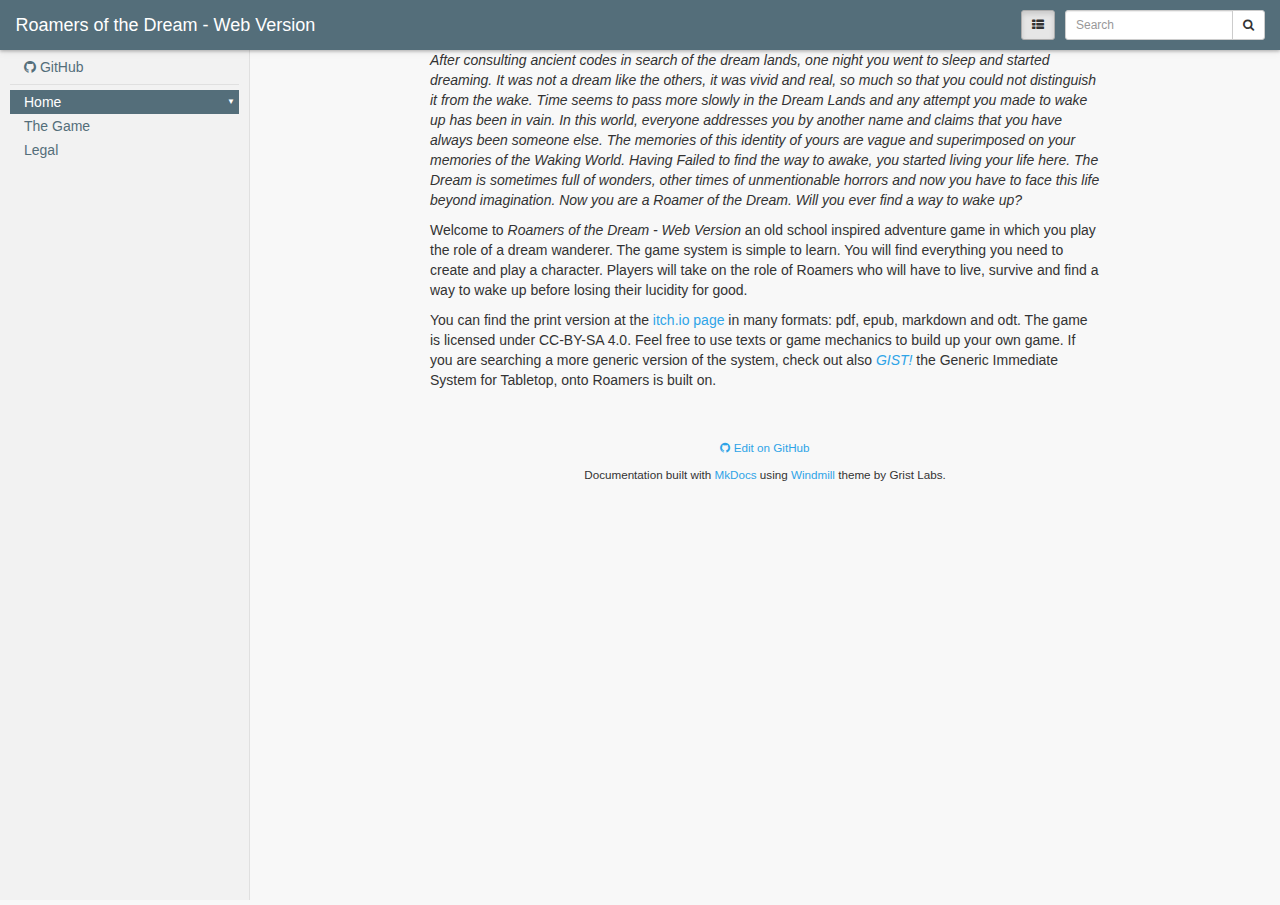
==== index.html @ eacb6fee "Deployed cc13227 with MkDocs version: 1.1.2" ====
<!DOCTYPE html>
<html lang="en">
<head>
  
  
    <meta charset="utf-8">
    <meta http-equiv="X-UA-Compatible" content="IE=edge">
    <meta name="viewport" content="width=device-width, initial-scale=1.0">
    <meta name="description" content="An old school adventure game set in the Dreamlands">
    <meta name="author" content="Zeruhur">
    
    <link rel="shortcut icon" href="./img/favicon.ico">
    <meta name="viewport" content="width=device-width, initial-scale=1.0, maximum-scale=1.0, user-scalable=0" />
    <title>Roamers of the Dream - Web Version</title>
    <link href="./css/bootstrap-3.3.7.min.css" rel="stylesheet">
    <link href="./css/font-awesome-4.7.0.css" rel="stylesheet">
    <link href="./css/base.css" rel="stylesheet">
    <link rel="stylesheet" href="./css/highlight.css">
    <!-- HTML5 shim and Respond.js IE8 support of HTML5 elements and media queries -->
    <!--[if lt IE 9]>
        <script src="https://oss.maxcdn.com/libs/html5shiv/3.7.0/html5shiv.js"></script>
        <script src="https://oss.maxcdn.com/libs/respond.js/1.3.0/respond.min.js"></script>
    <![endif]-->

    <script src="./js/jquery-3.2.1.min.js"></script>
    <script src="./js/bootstrap-3.3.7.min.js"></script>
    <script src="./js/highlight.pack.js"></script>
    
      <script src="./js/elasticlunr.min.js"></script>
    
    <base target="_top">
    <script>
      var base_url = '.';
      var is_top_frame = (window === window.parent);
        
        var pageToc = [
        ];

    </script>
    <script src="./js/base.js"></script> 
</head>

<body>
<script>
if (is_top_frame) { $('body').addClass('wm-top-page'); }
</script>

<nav class="navbar wm-page-top-frame">
  <div class="container-fluid wm-top-container">
    
    <div class="wm-top-tool pull-right wm-vcenter">
      <form class="dropdown wm-vcentered" id="wm-search-form" action="./search.html">
        
        <button id="wm-search-show" class="btn btn-sm btn-default" type="submit"
          ><i class="fa fa-search" aria-hidden="true"></i></button>

        <div class="input-group input-group-sm wm-top-search">
          <input type="text" name="q" class="form-control" id="mkdocs-search-query" placeholder="Search" autocomplete="off">
          <span class="input-group-btn" role="search">
            
            <button class="btn btn-default dropdown-toggle collapse" data-toggle="dropdown" type="button"><span class="caret"></span></button>
            <ul id="mkdocs-search-results" class="dropdown-menu dropdown-menu-right"></ul>
            <button id="wm-search-go" class="btn btn-default" type="submit"><i class="fa fa-search" aria-hidden="true"></i></button>
          </span>
        </div>
      </form>
    </div>

    
    <div class="wm-top-tool wm-vcenter pull-right wm-small-left">
      <button id="wm-toc-button" type="button" class="btn btn-sm btn-default wm-vcentered"><i class="fa fa-th-list" aria-hidden="true"></i></button>
    </div>

    
    

    
    <a href="" class="wm-top-brand wm-top-link wm-vcenter">
      
      <div class="wm-top-title">
        Roamers of the Dream - Web Version<br>
        
      </div>
    </a>
  </div>
</nav>

  <div id="main-content" class="wm-page-top-frame">
    
<nav class="wm-toc-pane">
  
    <ul class="wm-toctree wm-toc-repo">
      <li class="wm-toc-li wm-toc-lev1">
      <a class="wm-article-link wm-toc-text" href="https://github.com/zeruhur/roamers-of-the-dream/">
        <i class="fa fa-github"></i>

        GitHub
      </a>
      </li>
    </ul>
  <ul class="wm-toctree">
        <li class="wm-toc-li wm-toc-lev1 "><a href="../" class="wm-article-link wm-toc-text">Home</a>
</li>
        <li class="wm-toc-li wm-toc-lev1 "><a href="text/" class="wm-article-link wm-toc-text">The Game</a>
</li>
        <li class="wm-toc-li wm-toc-lev1 "><a href="legal/" class="wm-article-link wm-toc-text">Legal</a>
</li>
  </ul>
</nav>

    <div class="wm-content-pane">
      <iframe class="wm-article" name="article"></iframe>
    </div>
  </div>

<div class="container-fluid wm-page-content">
  <a name="_top"></a>
    

    

    <p><em>After consulting ancient codes in search of the dream lands, one night you went to sleep and started dreaming. It was not a dream like the others, it was vivid and real, so much so that you could not distinguish it from the wake. Time seems to pass more slowly in the Dream Lands and any attempt you made to wake up has been in vain.</em>
<em>In this world, everyone addresses you by another name and claims that you have always been someone else. The memories of this identity of yours are vague and superimposed on your memories of the Waking World. Having Failed to find the way to awake, you started living your life here.</em>
<em>The Dream is sometimes full of wonders, other times of unmentionable horrors and now you have to face this life beyond imagination. Now you are a </em><em>Roamer of the Dream</em><em>. Will you ever find a way to wake up?</em></p>
<p>Welcome to <em>Roamers of the Dream - Web Version</em> an old school inspired adventure game in which you play the role of a dream wanderer.
The game system is simple to learn.  You will find everything you need to create and play a character.
Players will take on the role of Roamers who will have to live, survive and find a way to wake up before losing their lucidity for good.</p>
<p>You can find the print version at the <a href="https://zeruhur.itch.io/roamers-of-the-dream">itch.io page</a> in many formats: pdf, epub, markdown and odt.
The game is licensed under CC-BY-SA 4.0.
Feel free to use texts or game mechanics to build up your own game.
If you are searching a more generic version of the system, check out also <a href="https://zeruhur.itch.io/gist"><em>GIST!</em></a> the Generic Immediate System for Tabletop, onto Roamers is built on.</p>

  <br>
    

    <br>
</div>

<footer class="container-fluid wm-page-content">
      <p>
        <a href="https://github.com/zeruhur/roamers-of-the-dream/edit/master/docs/index.md"><i class="fa fa-github"></i>
Edit on GitHub</a>
      </p>
  <p>Documentation built with <a href="http://www.mkdocs.org/">MkDocs</a> using <a href="https://github.com/gristlabs/mkdocs-windmill">Windmill</a> theme by Grist Labs.</p>
</footer>

</body>
</html>
<!--
MkDocs version : 1.1.2
Build Date UTC : 2021-01-26 16:12:21.917114+00:00
-->
---- css/base.css ----
body {
    background-color: #f8f8f8;
}

/***********************************************************************
 Top bar
 ***********************************************************************/

.navbar {
  background-color: #546e7a;
  box-shadow: 0 1.5px 3px rgba(0,0,0,.24), 0 3px 8px rgba(0,0,0,.05);
  border: none;
  border-radius: 0px;
  margin-bottom: 0px;
  height: 50px;
  z-index: 2;
}

.wm-top-page {
  overflow: hidden;
}

.wm-page-content {
  max-width: 700px;
  position: relative;
}

.wm-page-top-frame { display: none; }
.wm-top-page > .wm-page-top-frame { display: block; }
.wm-top-page > .wm-page-content { display: none; }

.wm-top-brand {
  display: inline-block;
  float: left;
  overflow: visible;
  width: 0px;
  height: 50px;
  color: #fff;
  font-size: 18px;
  white-space: nowrap;
  text-decoration: none;
}

.wm-top-link, .wm-top-link:hover, .wm-top-link:active, .wm-top-link:visited, .wm-top-link:focus {
  color: #fff;
  text-decoration: none;
}

.wm-vcenter:before {
  content: '';
  display: inline-block;
  height: 100%;
  vertical-align: middle;
  margin-left: -0.25em;
}

.wm-vcentered {
  display: inline-block;
  vertical-align: middle;
}

.wm-top-title {
  display: inline-block;
  line-height: 16px;
  vertical-align: middle;
}

.wm-top-logo {
  max-height: 100%;
}

.wm-top-version {
  border: 1px solid #ddd;
  border-radius: 3px;
  padding: 0px 5px;
  color: #ddd;
  font-size: 8pt;
}

.wm-top-tool {
  height: 50px;
  white-space: nowrap;
}

.wm-top-tool-expanded {
  position: absolute;
  right: 0px;
  padding: inherit;
  width: 100%;
  background-color: #546e7a;
}

.wm-top-search {
  width: 20rem;
}

#wm-toc-button {
  margin-right: 1rem;
  margin-left: 0.5rem;
}

/***********************************************************************
 Table of contents (side pane)
 ***********************************************************************/

.wm-toc-pane {
  position: absolute;
  top: 0px;
  padding-top: 70px;
  height: 100%;
  min-width: 250px;
  max-width: 350px;
  z-index: 1;
  background-color: #f2f2f2;
  border-right: 1px solid #e0e0e0;
  overflow: auto;
  margin-left: 0px;
  padding-left: 1rem;
  padding-right: 1rem;
  padding-bottom: 2rem;
  transition: margin-left 0.3s;
}

.wm-content-pane {
  position: absolute;
  top: 0px;
  padding-top: 50px;
  height: 100%;
  width: 100%;
  z-index: 0;
  padding-left: 250px;
  transition: padding-left 0.3s;
  /* required for iPhone to scroll the contained iframe */
  -webkit-overflow-scrolling: touch;
}

.wm-toc-pane.wm-toc-dropdown {
  position: absolute;
  display: block;
  top: 0;
  left: 0;
  margin-left: 0;
  height: auto;
  box-shadow: 2px 3px 4px 0 grey;
}

.wm-toc-repo {
  margin-top: -15px;
  margin-bottom: 5px;
  padding-bottom: 5px;
  border-bottom: 1px solid #e0e0e0;
}

.wm-toc-hidden > .wm-toc-pane {
  margin-left: -250px;
}

.wm-toc-hidden > .wm-content-pane {
  padding-left: 0px;
}

.wm-small-show {
  display: none;
}

#wm-search-form {
  width: 100%;
}
#wm-search-show {
  display: none;
}

@media (max-width: 600px) {
  .wm-small-hide {
    display: none;
  }
  .wm-small-show {
    display: block;
  }
  .wm-small-left {
    float: left !important;
  }
  #wm-search-show {
    display: block;
    margin-left: 1rem;
  }
  .wm-top-tool-expanded #wm-search-show {
    display: none;
  }
  .wm-top-search {
    display: none;
  }
  .wm-top-tool-expanded .wm-top-search {
    display: table;
    width: 100%;
    padding: 0px;
  }

  .wm-top-page {
    overflow: visible;
  }
  .wm-top-container {
    /* This prevents horizontal overflow, but cuts off search results on bigger
     * screens, so included in small-screen section */
    overflow-x: hidden;
  }
  .wm-toc-pane {
    display: none;
  }
  .wm-content-pane {
    padding-left: 0px;
    overflow: visible;
  }
}

.wm-toctree {
  list-style-type: none;
  line-height: 16px;
  padding-left: 0px;
}

.wm-toctree a, .wm-toctree a:visited, .wm-toctree a:hover, .wm-toctree a:focus {
  color: #546e7a;
  text-decoration: none;
  outline: none;
}

.wm-toc-text {
  display: block;
  padding: 4px;
  cursor: pointer;
}

.wm-toc-lev1 > .wm-toc-text { padding-left: 14px; }
.wm-toc-lev2 > .wm-toc-text { padding-left: 28px; }
.wm-toc-lev3 > .wm-toc-text { padding-left: 42px; }
.wm-toc-lev4 > .wm-toc-text { padding-left: 56px; }
.wm-toc-lev5 > .wm-toc-text { padding-left: 70px; }
.wm-toc-lev6 > .wm-toc-text { padding-left: 84px; }

.wm-toc-lev1 + .wm-page-toc { margin-left: 14px; }
.wm-toc-lev2 + .wm-page-toc { margin-left: 28px; }
.wm-toc-lev3 + .wm-page-toc { margin-left: 42px; }
.wm-toc-lev4 + .wm-page-toc { margin-left: 56px; }
.wm-toc-lev5 + .wm-page-toc { margin-left: 70px; }
.wm-toc-lev6 + .wm-page-toc { margin-left: 84px; }

.wm-toc-li-nested {
  padding: 0px;
  margin: 0px;
}

.wm-toc-opener > .wm-toc-text::before {
  content: "\25B6 \FE0E";
  display: inline-block;
  vertical-align: middle;
  font-size: 8px;
  width: 14px;
}

.wm-toc-opener.wm-toc-open > .wm-toc-text::before {
  content: "\25BC \FE0E";
}

.wm-toc-li.wm-current, .wm-toc-li.wm-current:hover {
  background-color: #546e7a;
  color: white;
}

.wm-toc-li:hover {
  background-color: #e0e0e0;
}

.wm-toc-li.wm-current a {
  color: white;
}

.wm-toc-li-nested.wm-page-toc {
  font-size: 1.2rem;
  line-height: 1.2rem;
  overflow: hidden;
  border-left: 1px solid #546e7a;
}

.wm-page-toc-opener > .wm-toc-text::after {
  content: "\25C4";
  display: inline-block;
  float: right;
  vertical-align: middle;
  font-size: 8px;
}

.wm-page-toc-opener.wm-page-toc-open > .wm-toc-text::after {
  content: "\25BC";
}

.wm-page-toc-text {
  padding: 2px 2px 2px 1rem;
  display: block;
  cursor: pointer;
}

.wm-article {
  width: 1px;
  min-width: 100%;
  height: 100%;
  border: none;
}

.btn:focus, .btn:active:focus, .btn.active:focus, .btn.focus, .btn:active.focus, .btn.active.focus {
  outline: none;
}

.btn-default:focus, .btn-default.focus {
  color: #333;
  background-color: #fff;
  border-color: #ccc;
}

.btn-default.greybtn {
  color: #888;
}

.wm-article-nav-buttons {
  margin: 1rem 0;
}

.wm-page-content img {
  max-width: 100%;
  display: inline-block;
  padding: 4px;
  line-height: 1.428571429;
  background-color: #fff;
  border: 1px solid #ddd;
  border-radius: 4px;
  margin: 20px auto 30px auto;
}

.wm-page-content a {
  color: #2fa4e7;
}

.wm-article-nav {
  display: inline-block;
  max-width: 48%;
  white-space: nowrap;
  color: #546e7a;
  text-align: right;
}

.wm-article-nav > .btn-link {
  display: block;
  padding-left: 0.5rem;
  padding-right: 0.5rem;
  overflow: hidden;
  text-overflow: ellipsis;
}

.wm-article-nav > a, .wm-article-nav > a:visited, .wm-article-nav > a:hover, .wm-article-nav > a:focus {
  color: #546e7a;
  text-decoration: none;
  outline: none;
}

/***********************************************************************
 * Dropdown search results
 ***********************************************************************/
#mkdocs-search-results.dropdown-menu {
  width: 40rem;
  overflow-y: auto;
  overflow-x: hidden;
  white-space: normal;
  max-height: calc(100vh - 60px);
  max-width: 90vw;
}

#mkdocs-search-results {
  font-family: "Helvetica Neue",Helvetica,Arial,sans-serif,FontAwesome;
}

.search-link {
  font-size: 1.2rem;
}

.search-title {
  font-weight: bold;
  color: #337ab7;
  padding-right: 1rem;
}

.search-text {
  color: #666;
  overflow: hidden;
  text-overflow: ellipsis;
}

.search-text > b {
  color: #000;
}

.wm-search-page {
  list-style: none;
  padding: 5px 0;
}

.wm-search-page > li {
  padding: 1rem 0;
  border-bottom: 1px solid #ccc;
}

.wm-search-page .search-link {
  font-size: inherit;
}

.wm-search-page .search-link:hover, .wm-search-page .search-link:active {
  text-decoration: none;
}

.wm-search-page .search-link:hover .search-title {
  text-decoration: underline;
}



/***********************************************************************
 * The rest is taken from base.css from mkdocs.
 ***********************************************************************/

.source-links {
  float: right;
}

h1 {
    color: #444;
    font-weight: 400;
    font-size: 42px;
}

h2, h3, h4, h5, h6 {
    color: #444;
    font-weight: 300;
}

hr {
    border-top: 1px solid #aaa;
}

pre, .rst-content tt {
    max-width: 100%;
    background: #fff;
    border: solid 1px #e1e4e5;
    color: #333;
    overflow-x: auto;
}

code.code-large, .rst-content tt.code-large {
    font-size: 90%;
}

code {
    padding: 2px 5px;
    background: #fff;
    border: solid 1px #e1e4e5;
    color: #333;
    white-space: pre-wrap;
    word-wrap: break-word;
}

pre code {
    background: transparent;
    border: none;
    white-space: pre;
    word-wrap: normal;
    font-family: monospace,serif;
    font-size: 12px;
}

a code {
    color: #2FA4E7;
}

a:hover code, a:focus code {
    color: #157AB5;
}

footer {
    margin-bottom: 10px;
    text-align: center;
    font-weight: 200;
    font-size: smaller;
}

.modal-dialog {
    margin-top: 60px;
}

.headerlink {
    font-family: FontAwesome;
    font-size: 14px;
    display: none;
    padding-left: .5em;
}

h1:hover .headerlink, h2:hover .headerlink, h3:hover .headerlink, h4:hover .headerlink, h5:hover .headerlink, h6:hover .headerlink{
    display:inline-block;
}

.admonition {
    padding: 15px;
    margin-bottom: 20px;
    border: 1px solid transparent;
    border-radius: 4px;
    text-align: left;
}

.admonition.note { /* csslint allow: adjoining-classes */
    color: #3a87ad;
    background-color: #d9edf7;
    border-color: #bce8f1;
}

.admonition.warning { /* csslint allow: adjoining-classes */
    color: #c09853;
    background-color: #fcf8e3;
    border-color: #fbeed5;
}

.admonition.danger { /* csslint allow: adjoining-classes */
    color: #b94a48;
    background-color: #f2dede;
    border-color: #eed3d7;
}

.admonition-title {
    font-weight: bold;
    text-align: left;
}
---- css/highlight.css ----
/*
This is the GitHub theme for highlight.js

github.com style (c) Vasily Polovnyov <vast@whiteants.net>

*/

.hljs {
  display: block;
  overflow-x: auto;
  color: #333;
  -webkit-text-size-adjust: none;
}

.hljs-comment,
.diff .hljs-header,
.hljs-javadoc {
  color: #998;
  font-style: italic;
}

.hljs-keyword,
.css .rule .hljs-keyword,
.hljs-winutils,
.nginx .hljs-title,
.hljs-subst,
.hljs-request,
.hljs-status {
  color: #333;
  font-weight: bold;
}

.hljs-number,
.hljs-hexcolor,
.ruby .hljs-constant {
  color: #008080;
}

.hljs-string,
.hljs-tag .hljs-value,
.hljs-phpdoc,
.hljs-dartdoc,
.tex .hljs-formula {
  color: #d14;
}

.hljs-title,
.hljs-id,
.scss .hljs-preprocessor {
  color: #900;
  font-weight: bold;
}

.hljs-list .hljs-keyword,
.hljs-subst {
  font-weight: normal;
}

.hljs-class .hljs-title,
.hljs-type,
.vhdl .hljs-literal,
.tex .hljs-command {
  color: #458;
  font-weight: bold;
}

.hljs-tag,
.hljs-tag .hljs-title,
.hljs-rule .hljs-property,
.django .hljs-tag .hljs-keyword {
  color: #000080;
  font-weight: normal;
}

.hljs-attribute,
.hljs-variable,
.lisp .hljs-body,
.hljs-name {
  color: #008080;
}

.hljs-regexp {
  color: #009926;
}

.hljs-symbol,
.ruby .hljs-symbol .hljs-string,
.lisp .hljs-keyword,
.clojure .hljs-keyword,
.scheme .hljs-keyword,
.tex .hljs-special,
.hljs-prompt {
  color: #990073;
}

.hljs-built_in {
  color: #0086b3;
}

.hljs-preprocessor,
.hljs-pragma,
.hljs-pi,
.hljs-doctype,
.hljs-shebang,
.hljs-cdata {
  color: #999;
  font-weight: bold;
}

.hljs-deletion {
  background: #fdd;
}

.hljs-addition {
  background: #dfd;
}

.diff .hljs-change {
  background: #0086b3;
}

.hljs-chunk {
  color: #aaa;
}
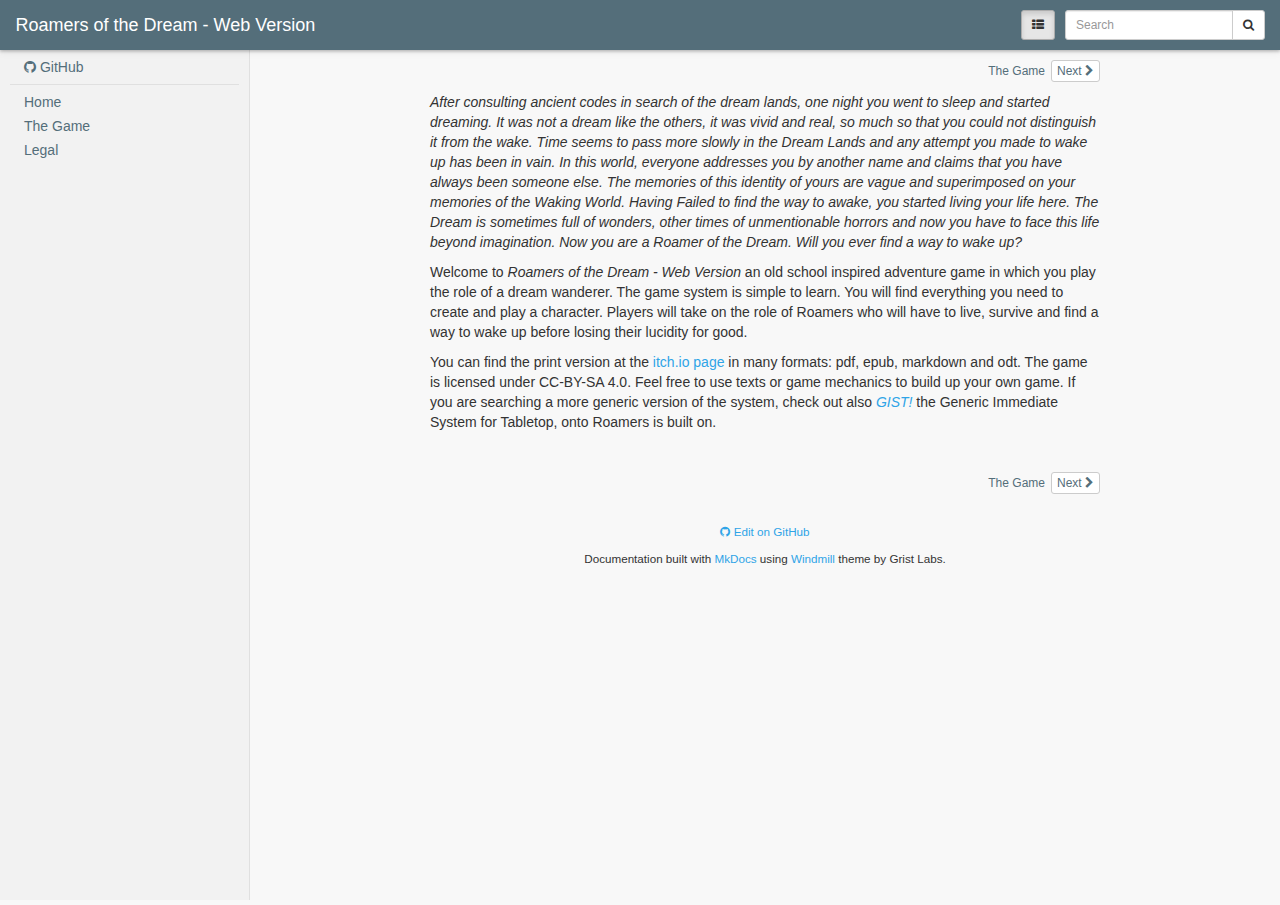
==== commit 6a2dedfd: "Deployed a4269be with MkDocs version: 1.1.2" ====
--- a/index.html
+++ b/index.html
@@ -99,7 +99,7 @@
       </li>
     </ul>
   <ul class="wm-toctree">
-        <li class="wm-toc-li wm-toc-lev1 "><a href="../" class="wm-article-link wm-toc-text">Home</a>
+        <li class="wm-toc-li wm-toc-lev1 "><a href="" class="wm-article-link wm-toc-text">Home</a>
 </li>
         <li class="wm-toc-li wm-toc-lev1 "><a href="text/" class="wm-article-link wm-toc-text">The Game</a>
 </li>
@@ -118,6 +118,25 @@
     
 
     
+    
+      
+    
+
+  <div class="row wm-article-nav-buttons" role="navigation" aria-label="navigation">
+    
+    <div class="wm-article-nav pull-right">
+      <a href="text/" class="btn btn-xs btn-default pull-right">
+        Next
+        <i class="fa fa-chevron-right" aria-hidden="true"></i>
+      </a>
+      <a href="text/" class="btn btn-xs btn-link">
+        The Game
+      </a>
+    </div>
+    
+  </div>
+
+    
 
     <p><em>After consulting ancient codes in search of the dream lands, one night you went to sleep and started dreaming. It was not a dream like the others, it was vivid and real, so much so that you could not distinguish it from the wake. Time seems to pass more slowly in the Dream Lands and any attempt you made to wake up has been in vain.</em>
 <em>In this world, everyone addresses you by another name and claims that you have always been someone else. The memories of this identity of yours are vague and superimposed on your memories of the Waking World. Having Failed to find the way to awake, you started living your life here.</em>
@@ -132,6 +151,25 @@
 
   <br>
     
+
+    
+    
+      
+    
+
+  <div class="row wm-article-nav-buttons" role="navigation" aria-label="navigation">
+    
+    <div class="wm-article-nav pull-right">
+      <a href="text/" class="btn btn-xs btn-default pull-right">
+        Next
+        <i class="fa fa-chevron-right" aria-hidden="true"></i>
+      </a>
+      <a href="text/" class="btn btn-xs btn-link">
+        The Game
+      </a>
+    </div>
+    
+  </div>
 
     <br>
 </div>
@@ -148,5 +186,5 @@
 </html>
 <!--
 MkDocs version : 1.1.2
-Build Date UTC : 2021-01-26 16:12:21.917114+00:00
+Build Date UTC : 2021-01-26 16:17:04.501383+00:00
 -->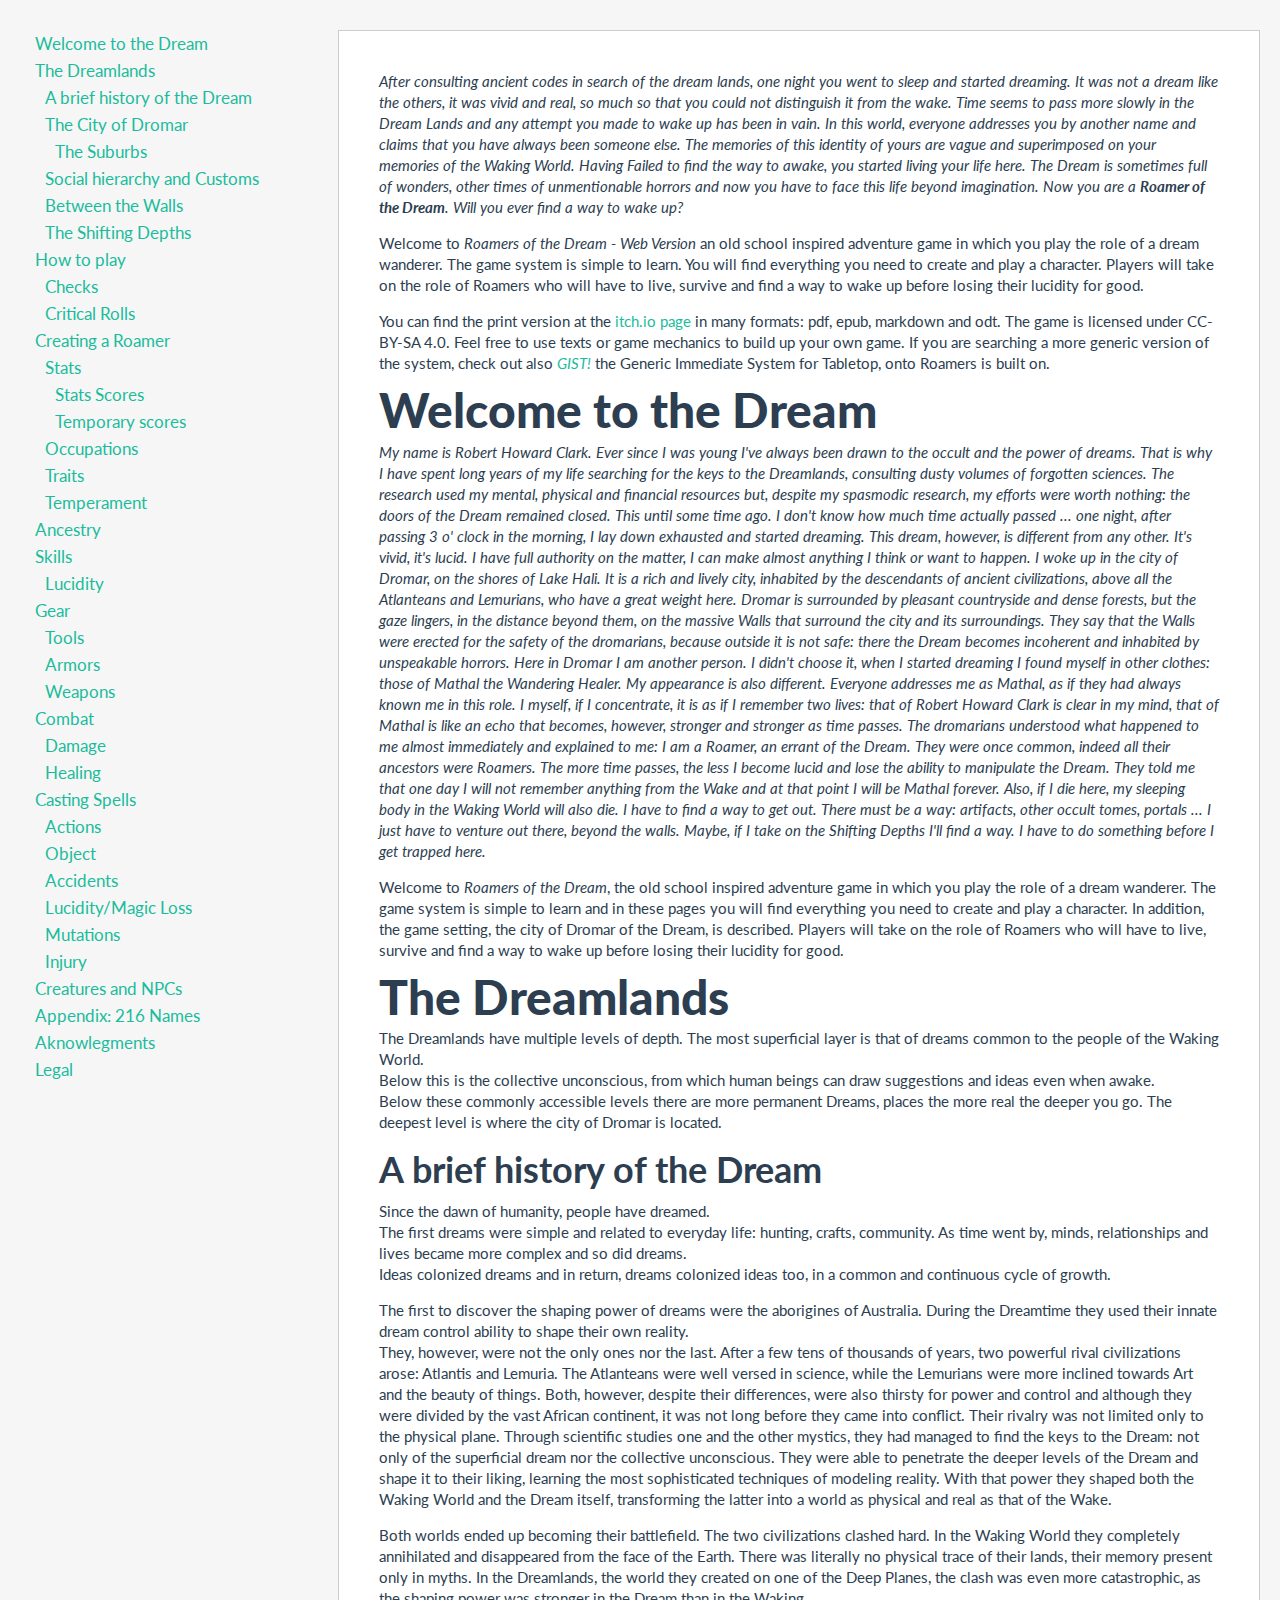
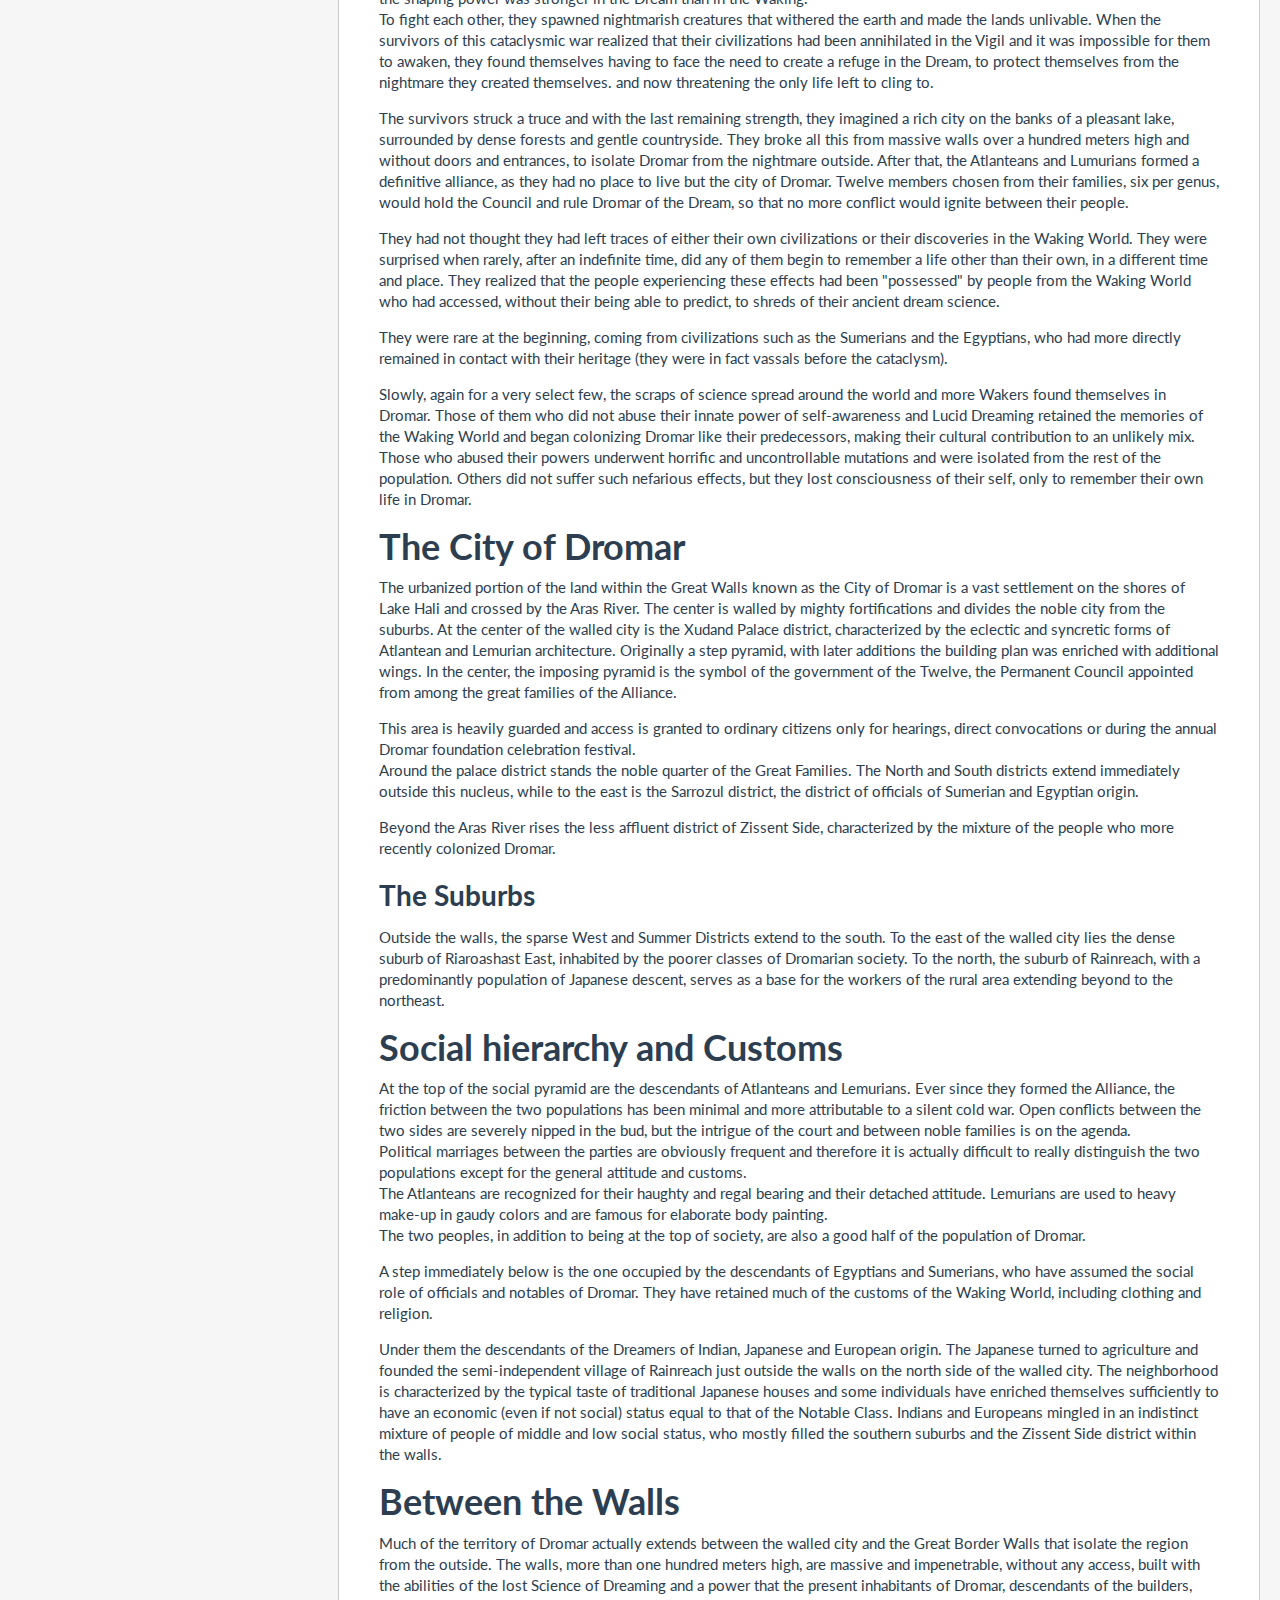
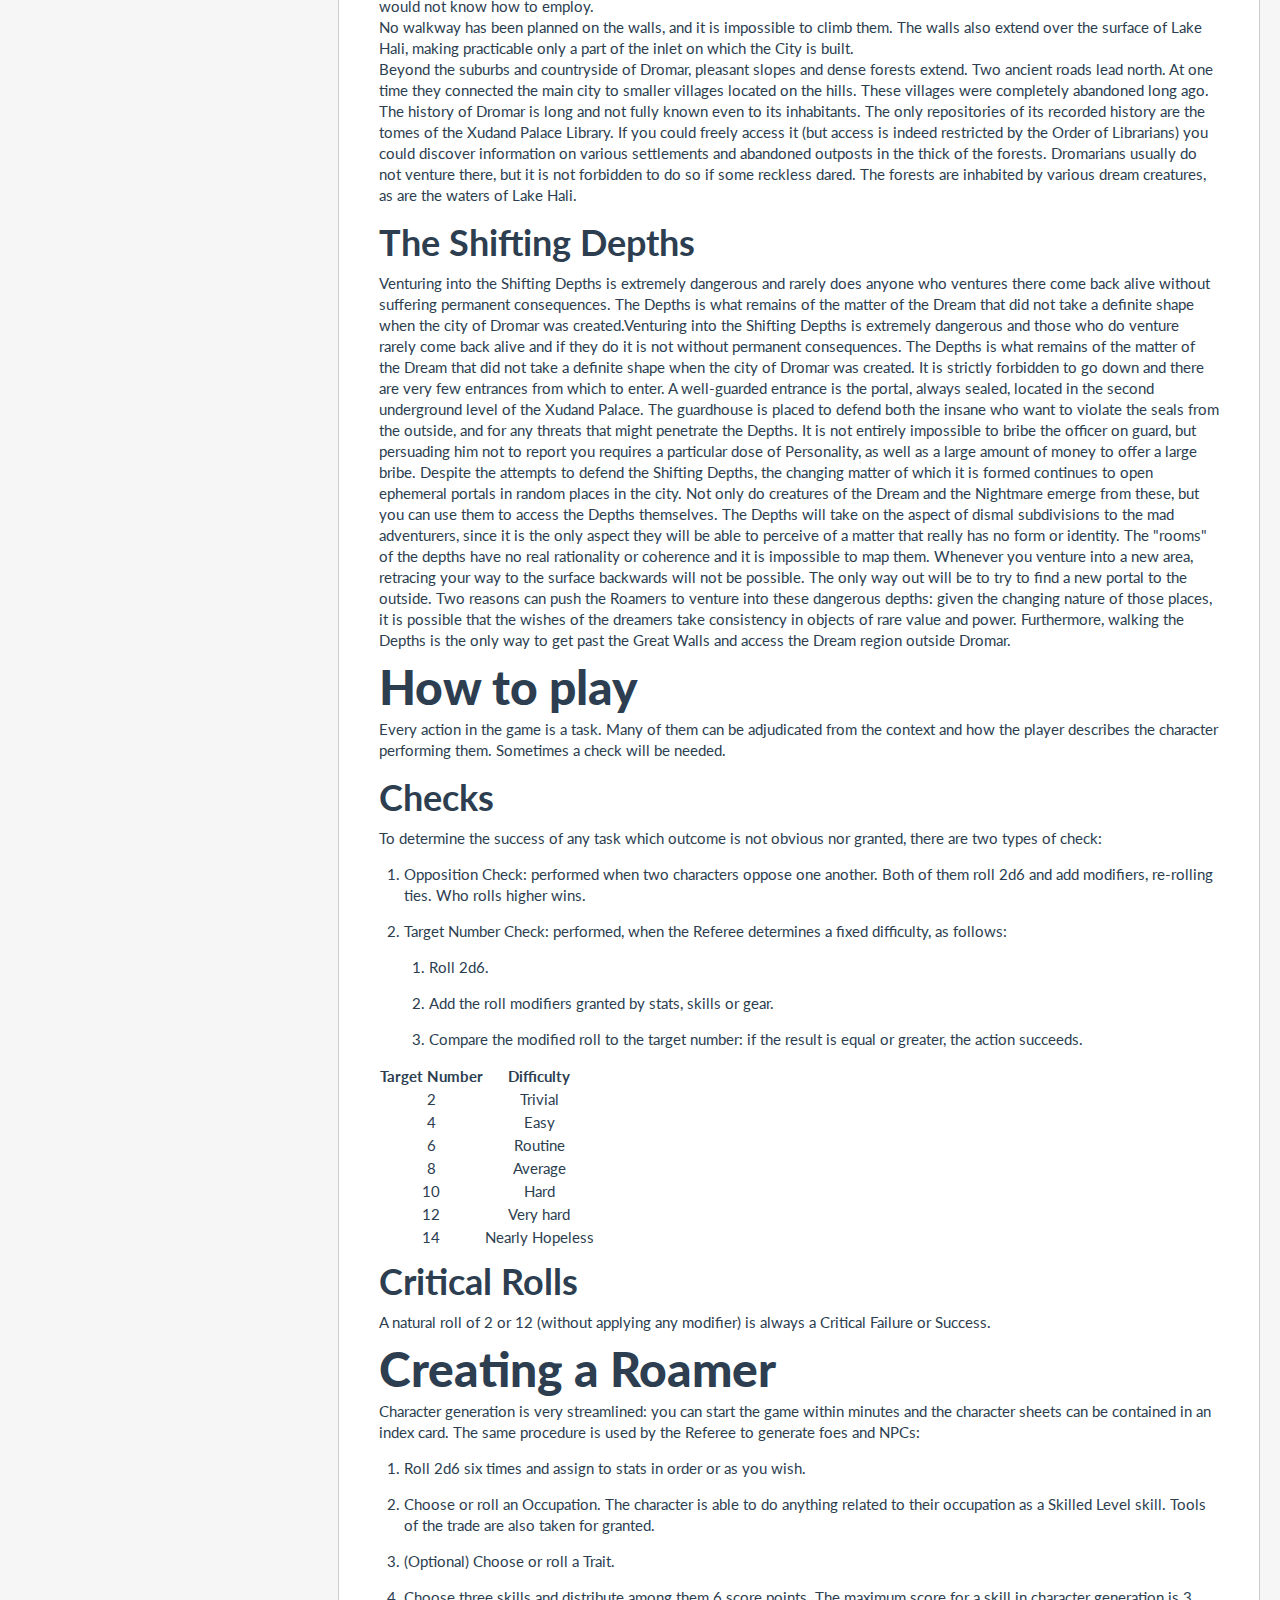
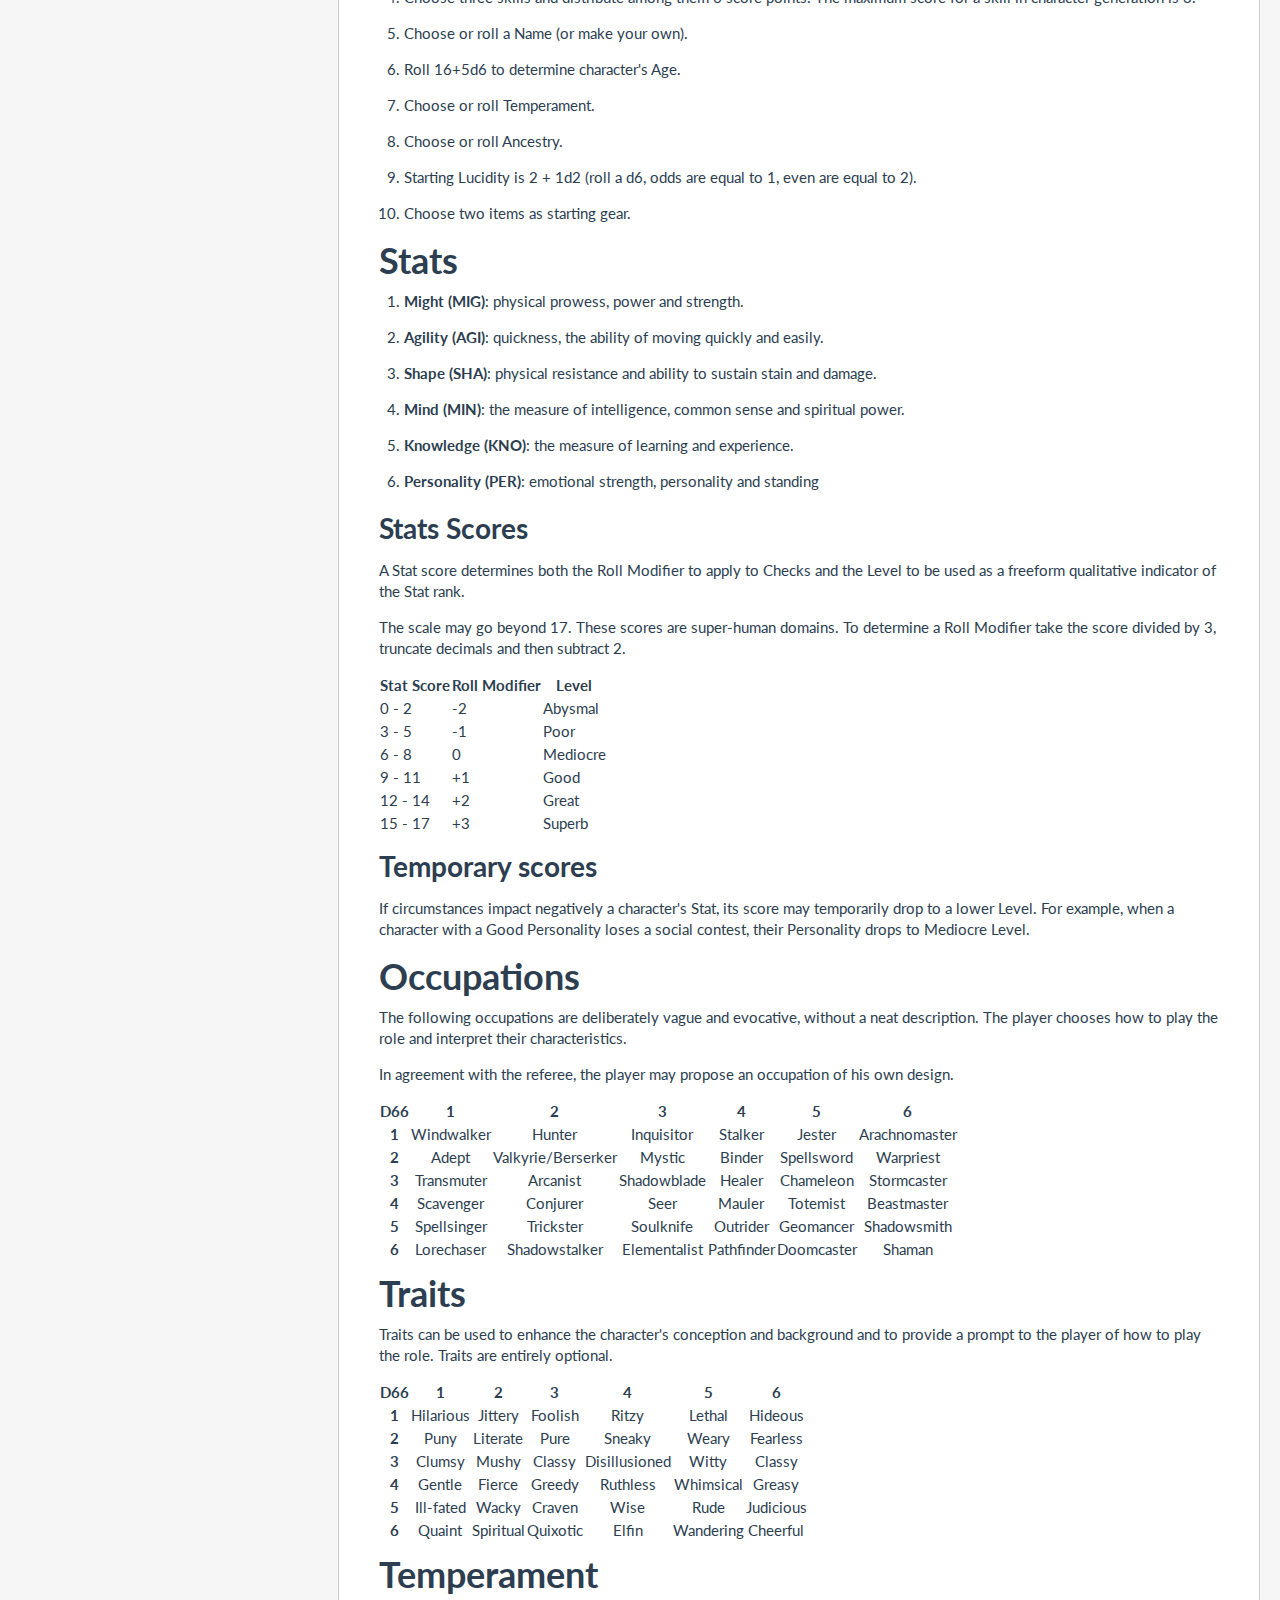
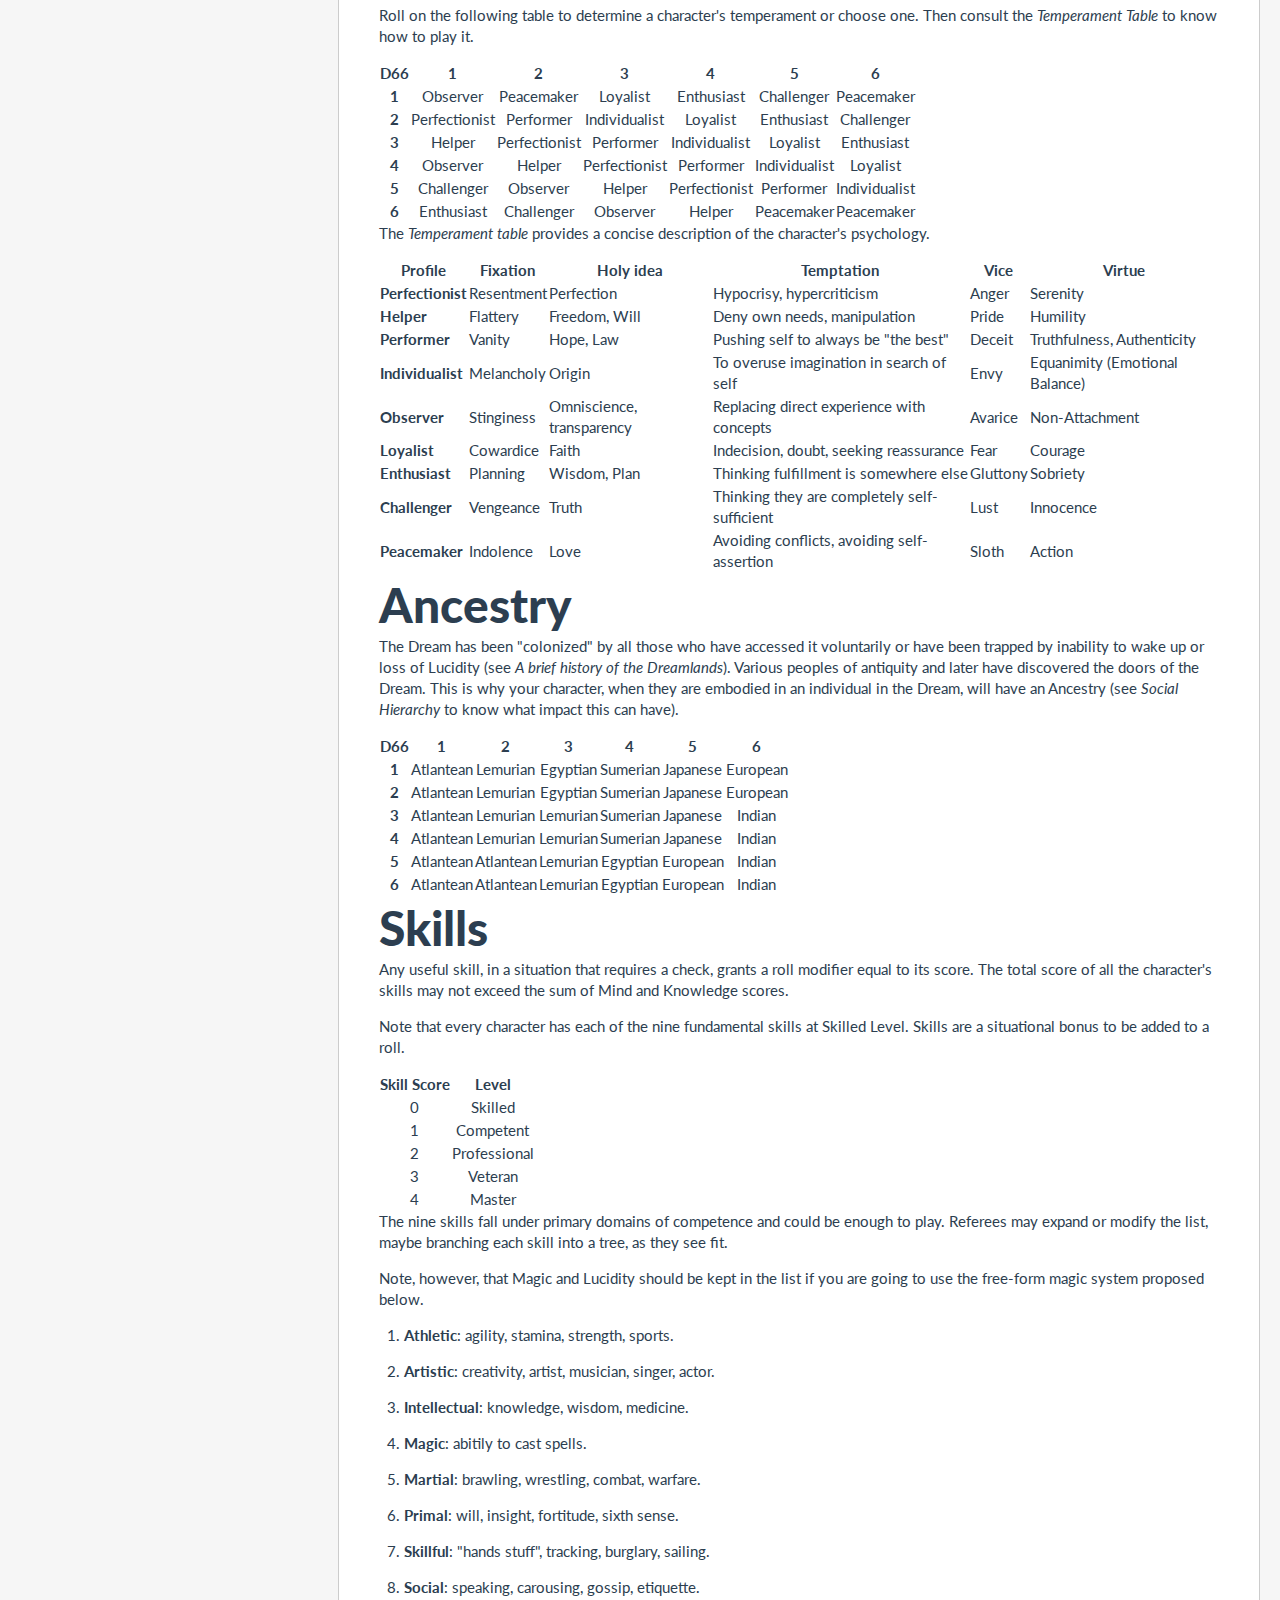
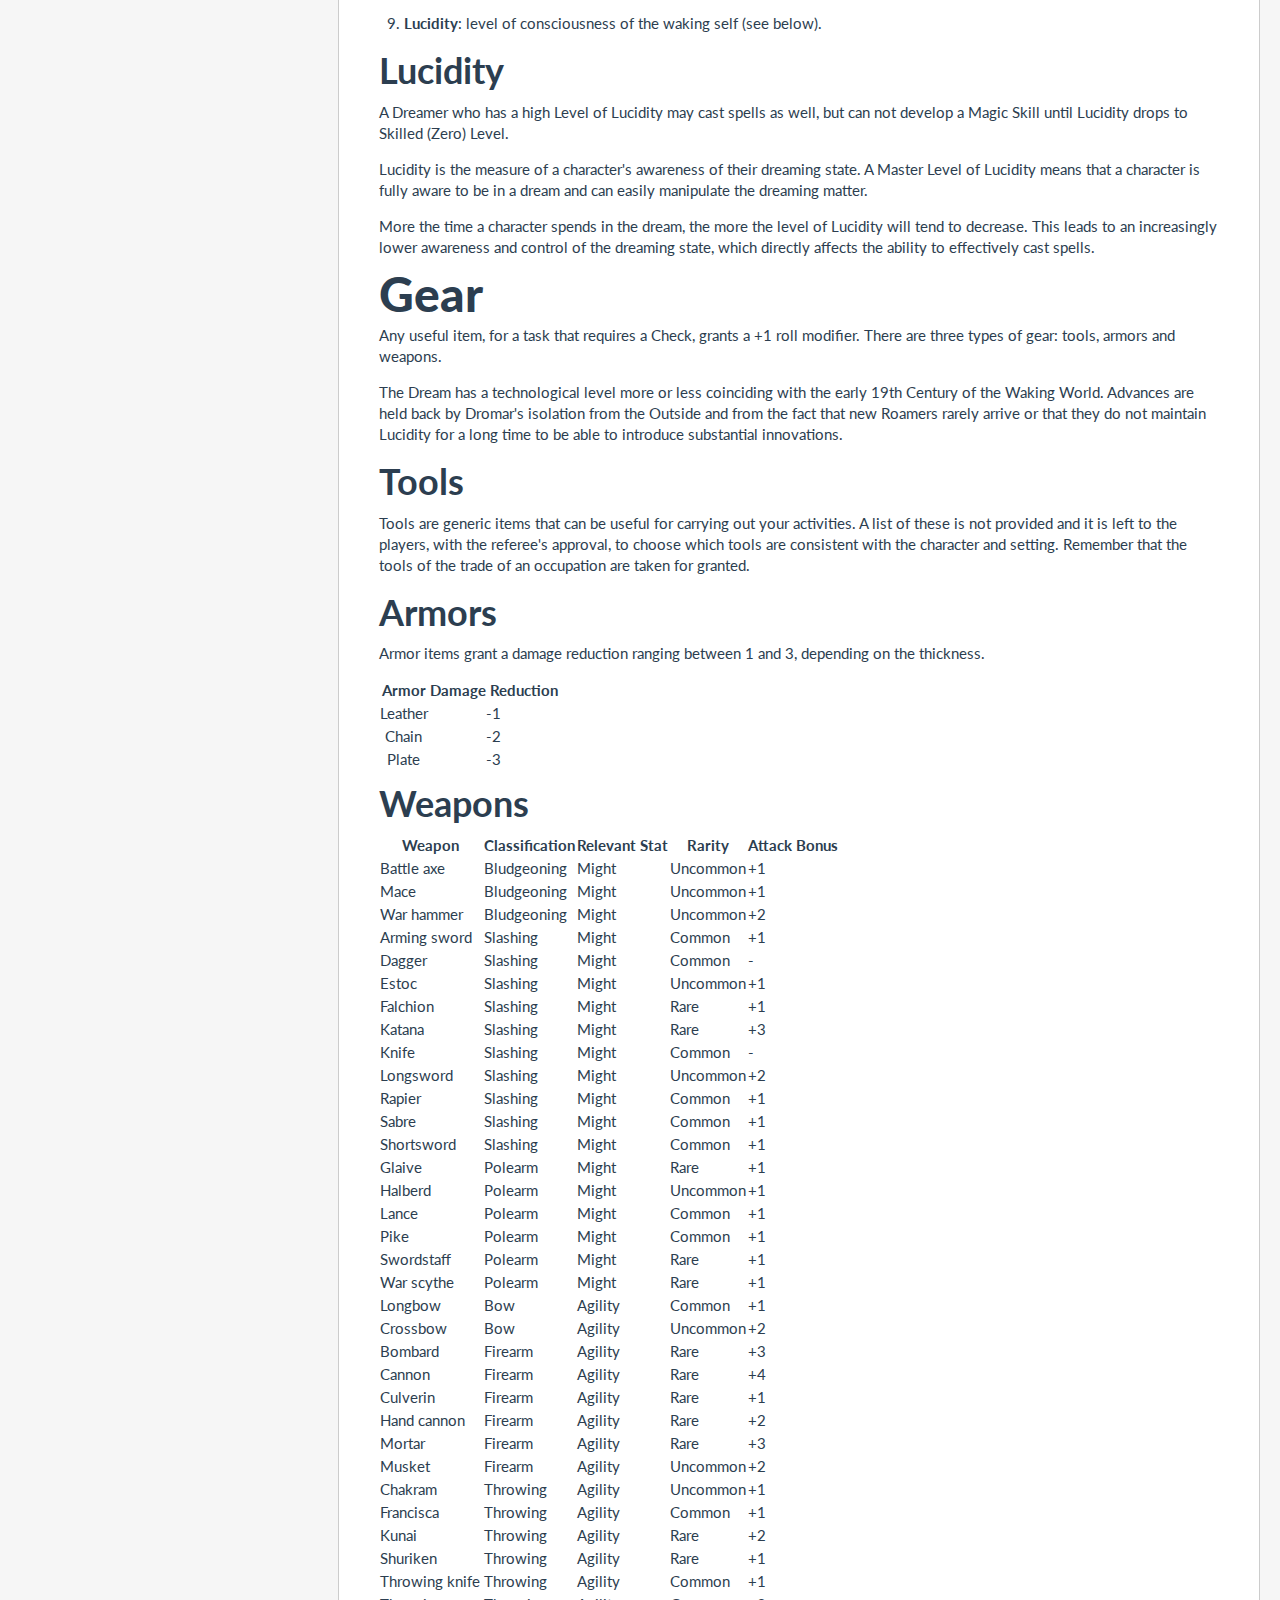
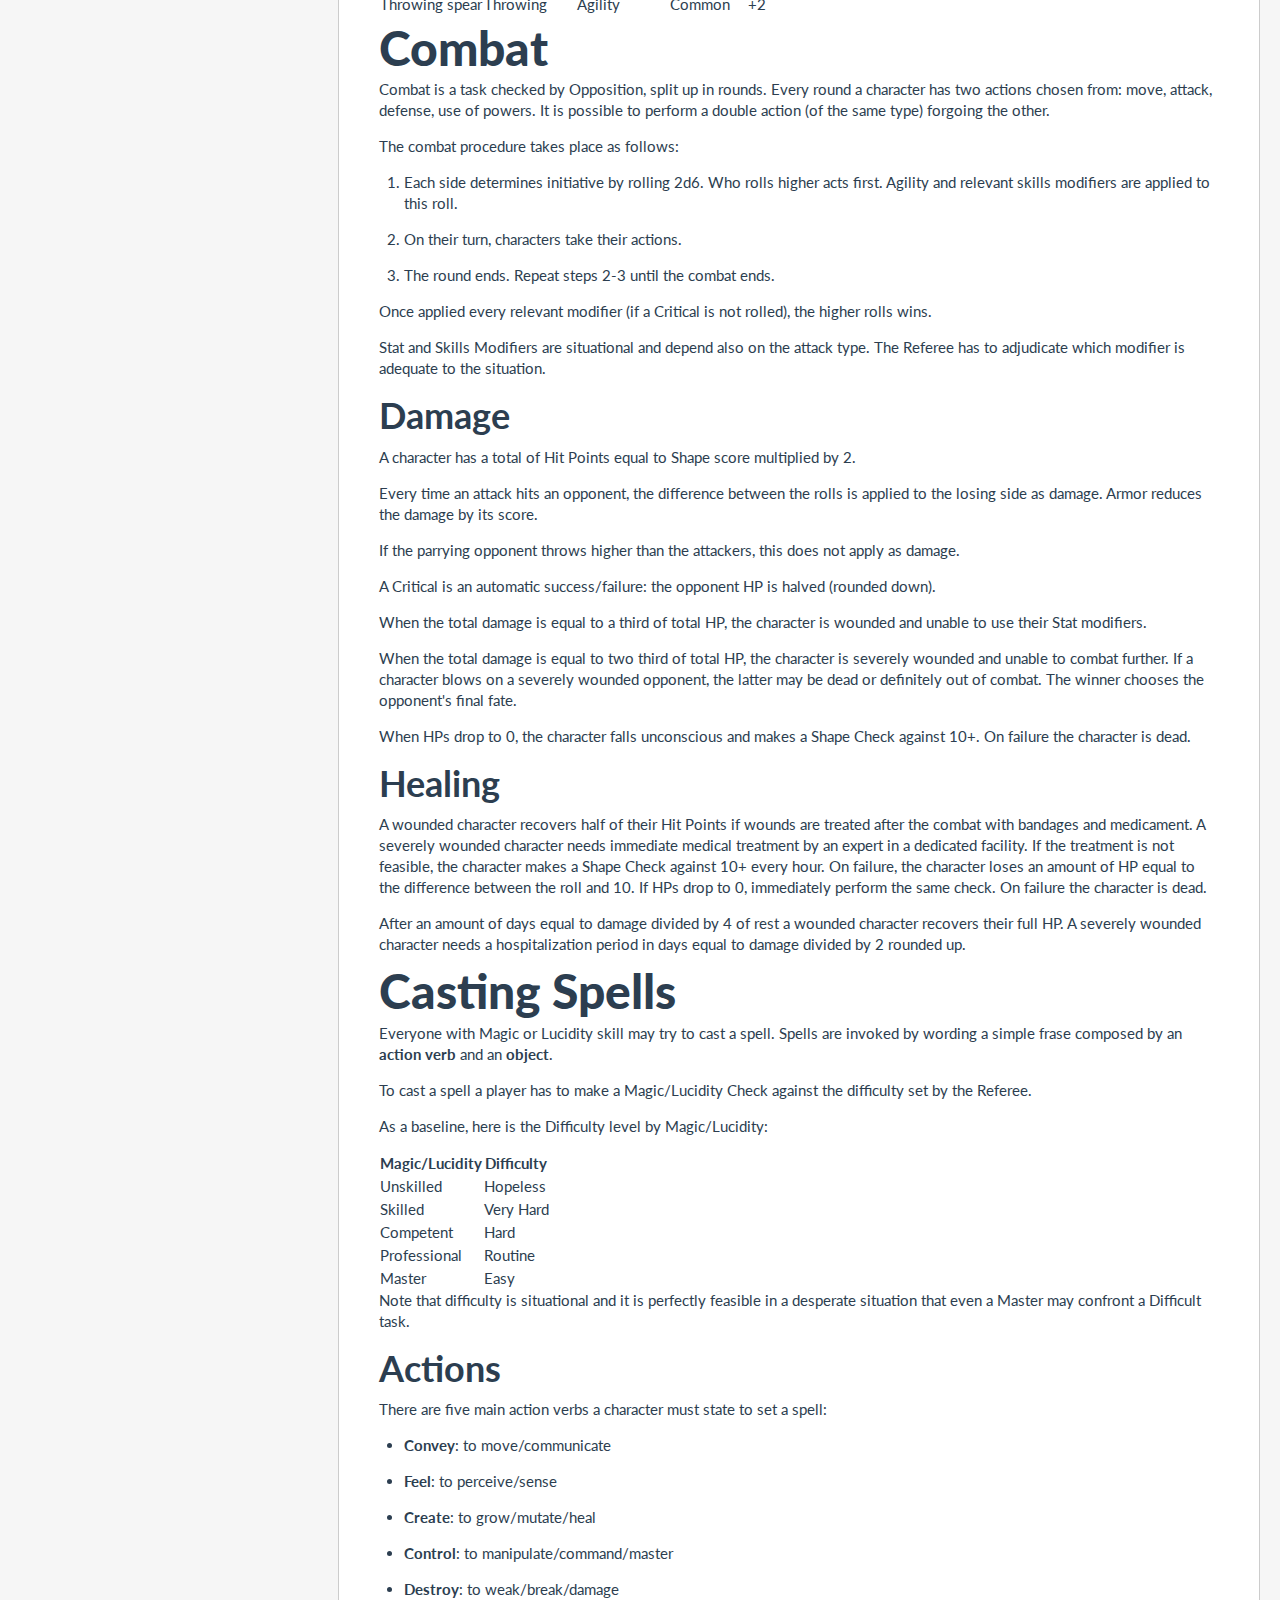
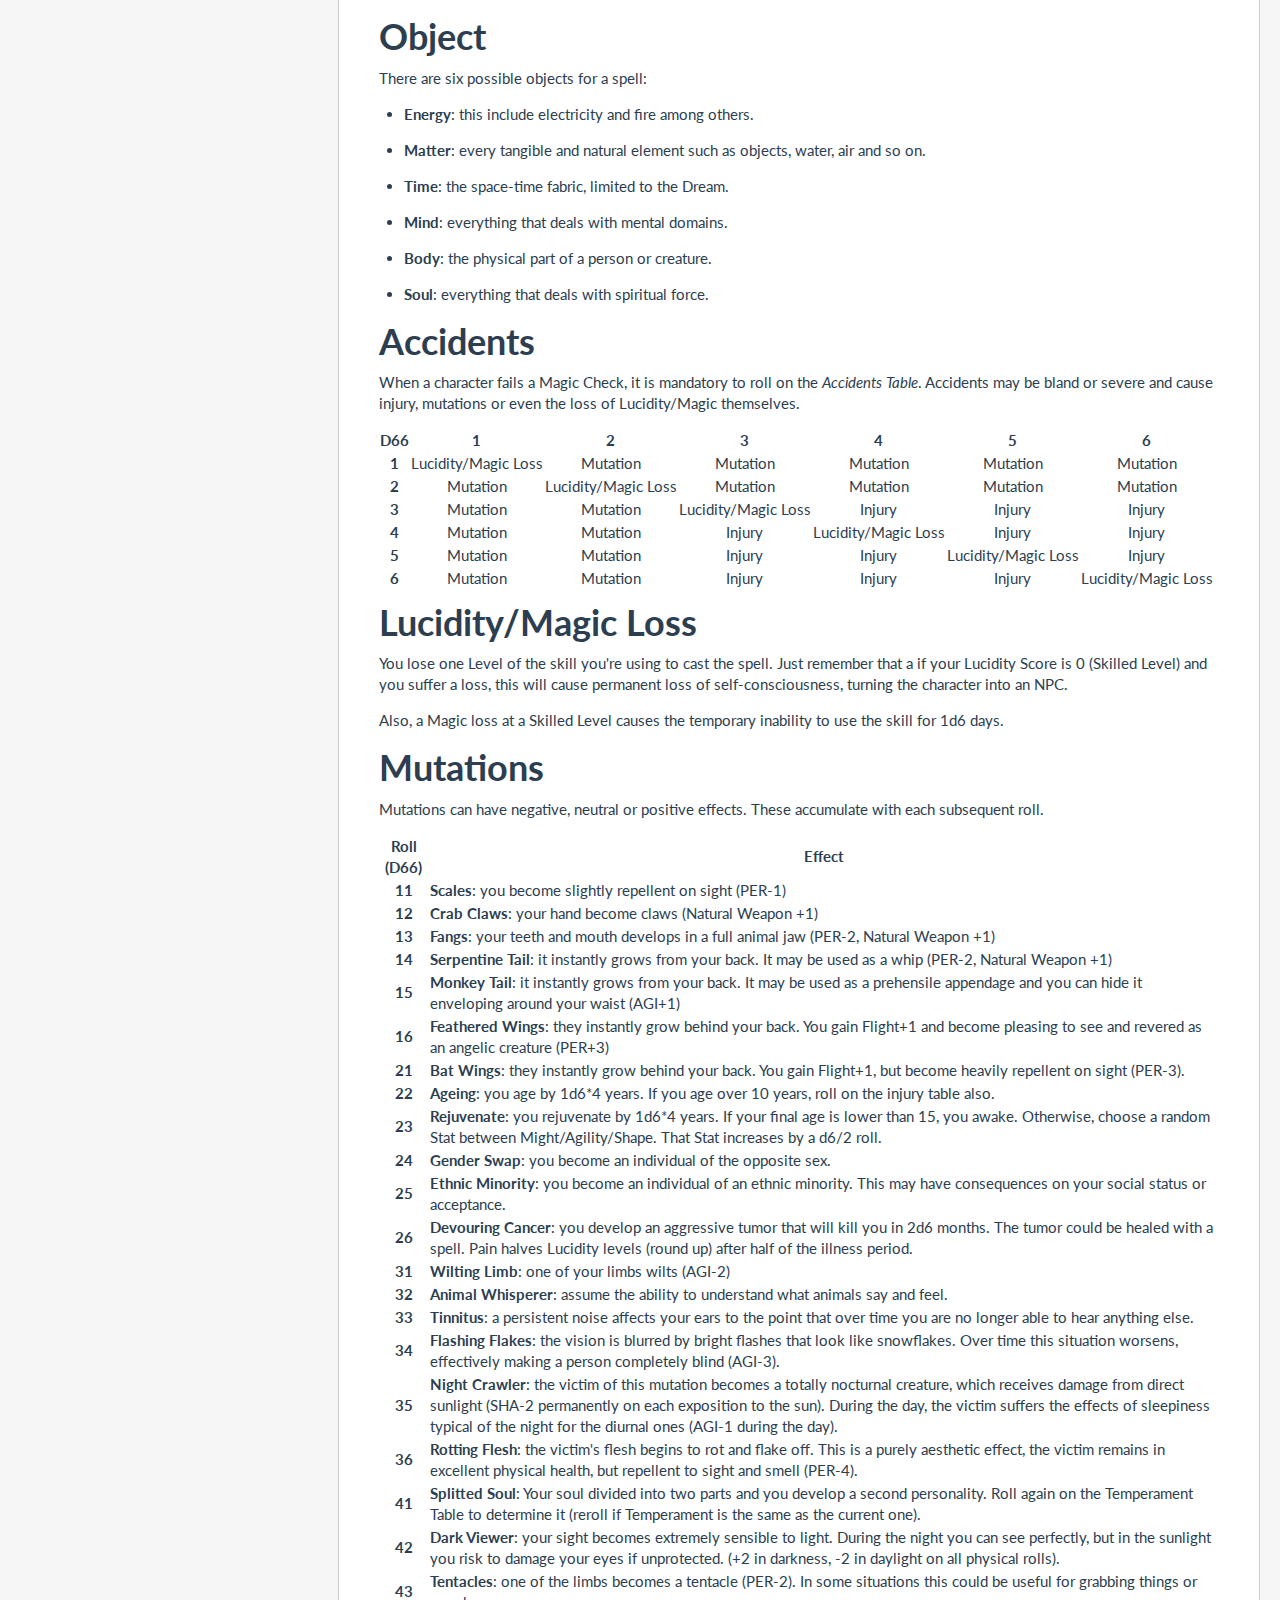
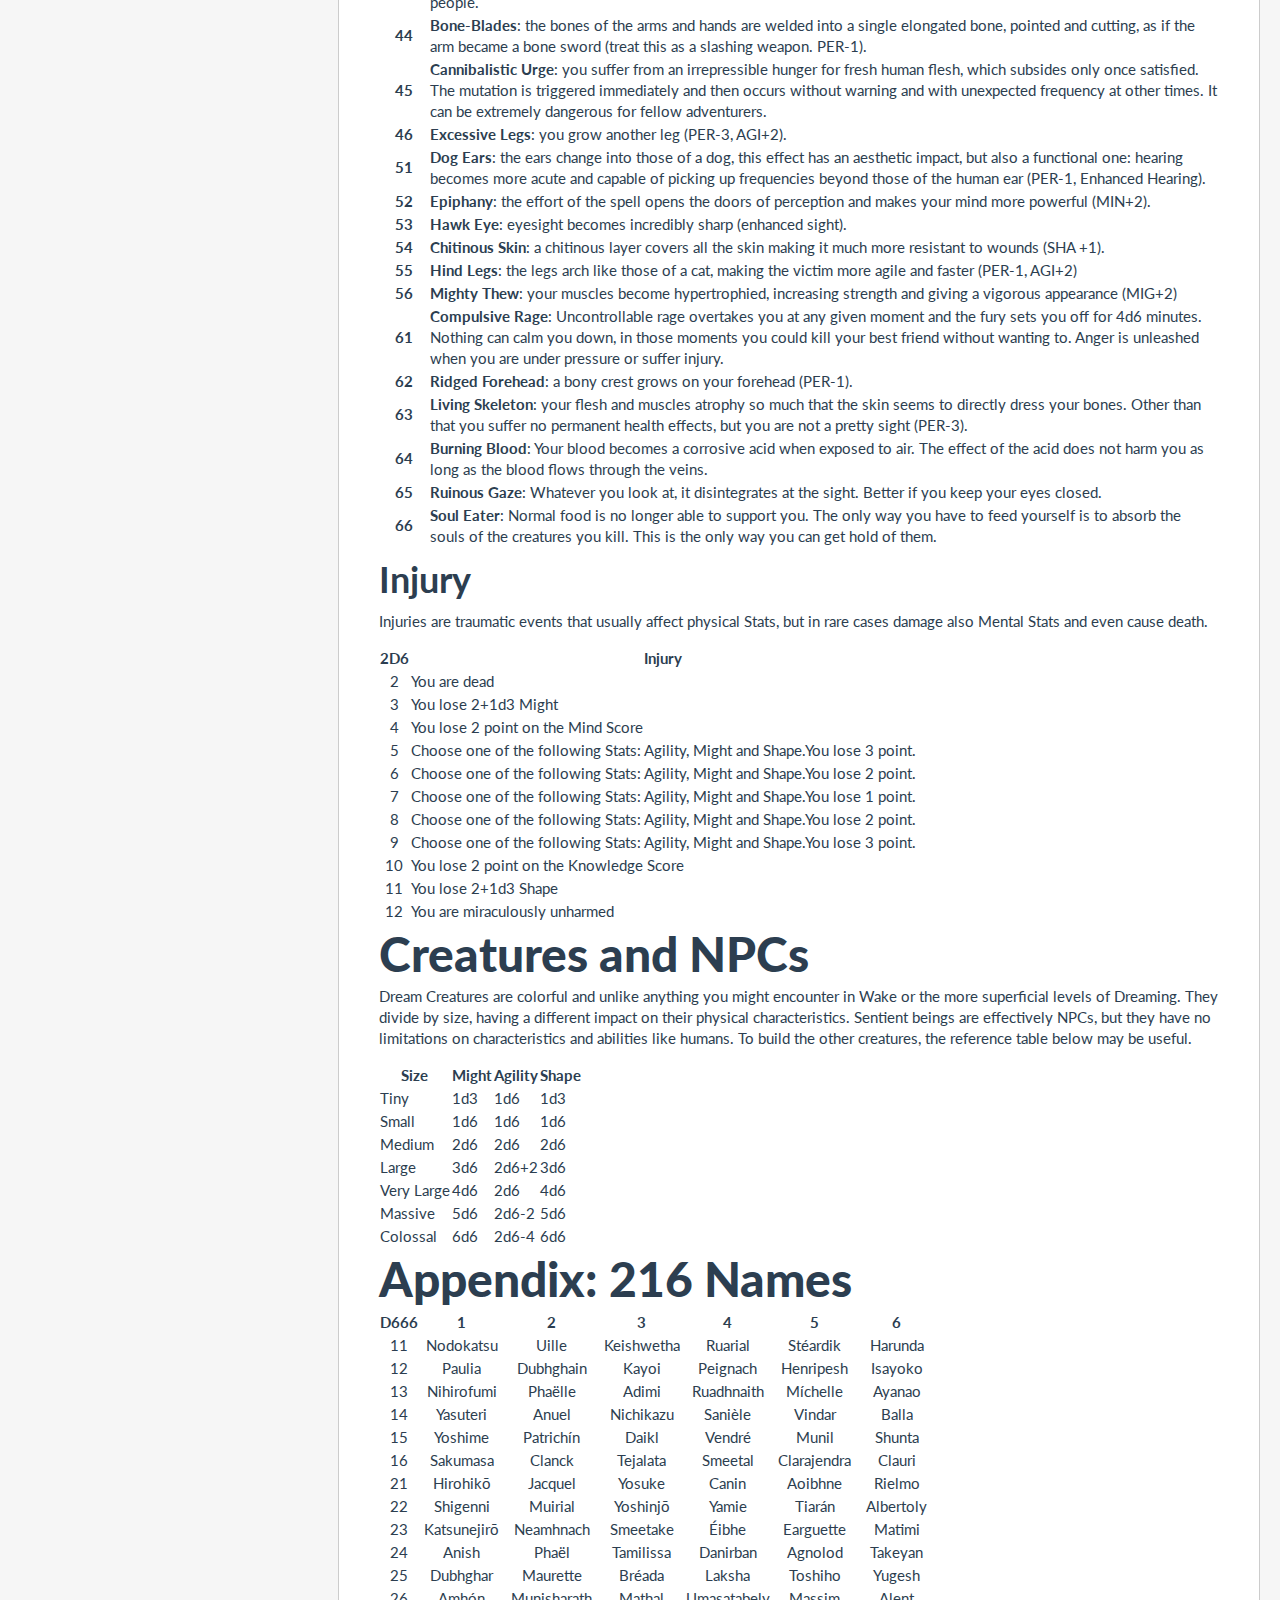
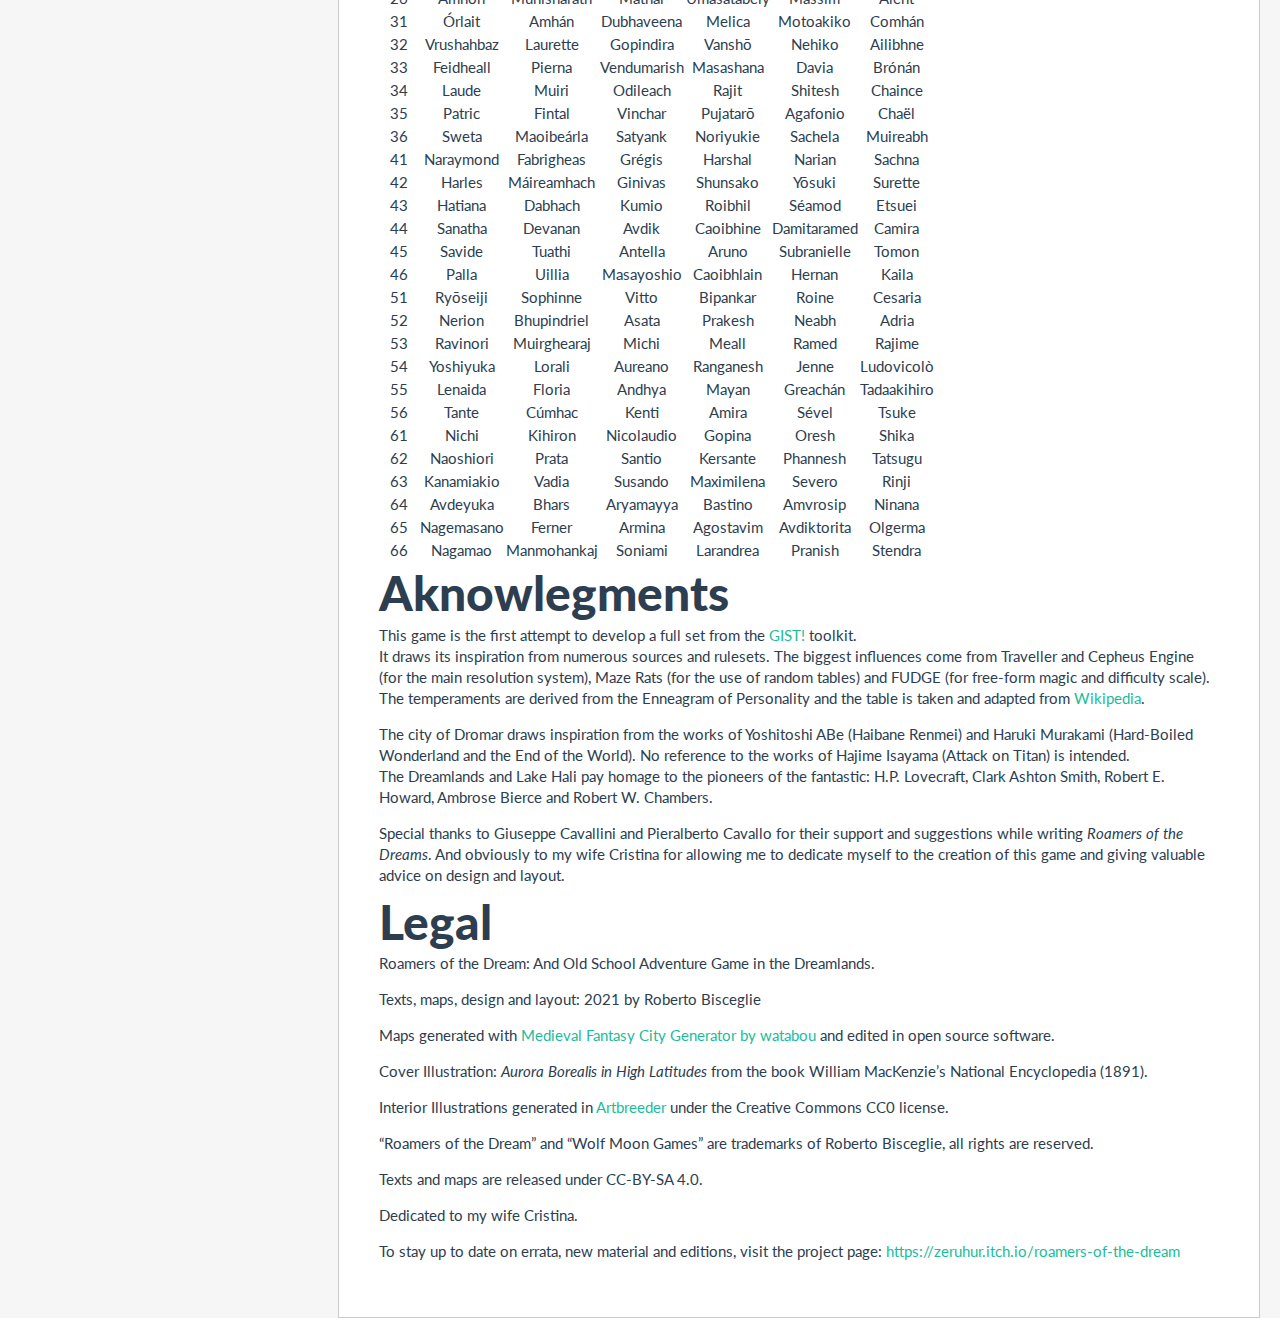
==== commit f0d24c3f: "updated SRD" ====
--- a/index.html
+++ b/index.html
@@ -1,146 +1,63 @@
 <!DOCTYPE html>
-<html lang="en">
-<head>
-  
-  
-    <meta charset="utf-8">
-    <meta http-equiv="X-UA-Compatible" content="IE=edge">
-    <meta name="viewport" content="width=device-width, initial-scale=1.0">
-    <meta name="description" content="An old school adventure game set in the Dreamlands">
-    <meta name="author" content="Zeruhur">
-    
-    <link rel="shortcut icon" href="./img/favicon.ico">
-    <meta name="viewport" content="width=device-width, initial-scale=1.0, maximum-scale=1.0, user-scalable=0" />
-    <title>Roamers of the Dream - Web Version</title>
-    <link href="./css/bootstrap-3.3.7.min.css" rel="stylesheet">
-    <link href="./css/font-awesome-4.7.0.css" rel="stylesheet">
-    <link href="./css/base.css" rel="stylesheet">
-    <link rel="stylesheet" href="./css/highlight.css">
-    <!-- HTML5 shim and Respond.js IE8 support of HTML5 elements and media queries -->
-    <!--[if lt IE 9]>
-        <script src="https://oss.maxcdn.com/libs/html5shiv/3.7.0/html5shiv.js"></script>
-        <script src="https://oss.maxcdn.com/libs/respond.js/1.3.0/respond.min.js"></script>
-    <![endif]-->
+<html>
+  <head>
+    <meta http-equiv="Content-Type" content="text/html; charset=UTF-8">
+    <title>Roamers of the Dream SRD</title>
+    <link type="text/css" rel="stylesheet" href="assets/css/bootstrap.css"/>
+    <link type="text/css" rel="stylesheet" href="assets/css/bootstrap-responsive.css"/>
+    <link type="text/css" rel="stylesheet" href="assets/css/pilcrow.css"/>
+    <link type="text/css" rel="stylesheet" href="assets/css/hljs-github.min.css"/>
+    <link type="text/css" rel="stylesheet" href="assets/css/style.css"/>
+  </head>
+<body>
 
-    <script src="./js/jquery-3.2.1.min.js"></script>
-    <script src="./js/bootstrap-3.3.7.min.js"></script>
-    <script src="./js/highlight.pack.js"></script>
-    
-      <script src="./js/elasticlunr.min.js"></script>
-    
-    <base target="_top">
-    <script>
-      var base_url = '.';
-      var is_top_frame = (window === window.parent);
-        
-        var pageToc = [
-        ];
-
-    </script>
-    <script src="./js/base.js"></script> 
-</head>
-
-<body>
-<script>
-if (is_top_frame) { $('body').addClass('wm-top-page'); }
-</script>
-
-<nav class="navbar wm-page-top-frame">
-  <div class="container-fluid wm-top-container">
-    
-    <div class="wm-top-tool pull-right wm-vcenter">
-      <form class="dropdown wm-vcentered" id="wm-search-form" action="./search.html">
-        
-        <button id="wm-search-show" class="btn btn-sm btn-default" type="submit"
-          ><i class="fa fa-search" aria-hidden="true"></i></button>
-
-        <div class="input-group input-group-sm wm-top-search">
-          <input type="text" name="q" class="form-control" id="mkdocs-search-query" placeholder="Search" autocomplete="off">
-          <span class="input-group-btn" role="search">
-            
-            <button class="btn btn-default dropdown-toggle collapse" data-toggle="dropdown" type="button"><span class="caret"></span></button>
-            <ul id="mkdocs-search-results" class="dropdown-menu dropdown-menu-right"></ul>
-            <button id="wm-search-go" class="btn btn-default" type="submit"><i class="fa fa-search" aria-hidden="true"></i></button>
-          </span>
-        </div>
-      </form>
-    </div>
-
-    
-    <div class="wm-top-tool wm-vcenter pull-right wm-small-left">
-      <button id="wm-toc-button" type="button" class="btn btn-sm btn-default wm-vcentered"><i class="fa fa-th-list" aria-hidden="true"></i></button>
-    </div>
-
-    
-    
-
-    
-    <a href="" class="wm-top-brand wm-top-link wm-vcenter">
-      
-      <div class="wm-top-title">
-        Roamers of the Dream - Web Version<br>
-        
+  <div class="container-fluid">
+    <div class="row-fluid">
+      <div class="span3"><ul class="nav nav-list">
+    <li class="sidebar-header-1"><a href="#welcome-to-the-dream">Welcome to the Dream</a></li>
+    <li class="sidebar-header-1"><a href="#the-dreamlands">The Dreamlands</a></li>
+    <li class="sidebar-header-2"><a href="#a-brief-history-of-the-dream">A brief history of the Dream</a></li>
+    <li class="sidebar-header-2"><a href="#the-city-of-dromar">The City of Dromar</a></li>
+    <li class="sidebar-header-3"><a href="#the-suburbs">The Suburbs</a></li>
+    <li class="sidebar-header-2"><a href="#social-hierarchy-and-customs">Social hierarchy and Customs</a></li>
+    <li class="sidebar-header-2"><a href="#between-the-walls">Between the Walls</a></li>
+    <li class="sidebar-header-2"><a href="#the-shifting-depths">The Shifting Depths</a></li>
+    <li class="sidebar-header-1"><a href="#how-to-play">How to play</a></li>
+    <li class="sidebar-header-2"><a href="#checks">Checks</a></li>
+    <li class="sidebar-header-2"><a href="#critical-rolls">Critical Rolls</a></li>
+    <li class="sidebar-header-1"><a href="#creating-a-roamer">Creating a Roamer</a></li>
+    <li class="sidebar-header-2"><a href="#stats">Stats</a></li>
+    <li class="sidebar-header-3"><a href="#stats-scores">Stats Scores</a></li>
+    <li class="sidebar-header-3"><a href="#temporary-scores">Temporary scores</a></li>
+    <li class="sidebar-header-2"><a href="#occupations">Occupations</a></li>
+    <li class="sidebar-header-2"><a href="#traits">Traits</a></li>
+    <li class="sidebar-header-2"><a href="#temperament">Temperament</a></li>
+    <li class="sidebar-header-1"><a href="#ancestry">Ancestry</a></li>
+    <li class="sidebar-header-1"><a href="#skills">Skills</a></li>
+    <li class="sidebar-header-2"><a href="#lucidity">Lucidity</a></li>
+    <li class="sidebar-header-1"><a href="#gear">Gear</a></li>
+    <li class="sidebar-header-2"><a href="#tools">Tools</a></li>
+    <li class="sidebar-header-2"><a href="#armors">Armors</a></li>
+    <li class="sidebar-header-2"><a href="#weapons">Weapons</a></li>
+    <li class="sidebar-header-1"><a href="#combat">Combat</a></li>
+    <li class="sidebar-header-2"><a href="#damage">Damage</a></li>
+    <li class="sidebar-header-2"><a href="#healing">Healing</a></li>
+    <li class="sidebar-header-1"><a href="#casting-spells">Casting Spells</a></li>
+    <li class="sidebar-header-2"><a href="#actions">Actions</a></li>
+    <li class="sidebar-header-2"><a href="#object">Object</a></li>
+    <li class="sidebar-header-2"><a href="#accidents">Accidents</a></li>
+    <li class="sidebar-header-2"><a href="#lucidity/magic-loss">Lucidity/Magic Loss</a></li>
+    <li class="sidebar-header-2"><a href="#mutations">Mutations</a></li>
+    <li class="sidebar-header-2"><a href="#injury">Injury</a></li>
+    <li class="sidebar-header-1"><a href="#creatures-and-npcs">Creatures and NPCs</a></li>
+    <li class="sidebar-header-1"><a href="#appendix:-216-names">Appendix: 216 Names</a></li>
+    <li class="sidebar-header-1"><a href="#aknowlegments">Aknowlegments</a></li>
+    <li class="sidebar-header-1"><a href="#legal">Legal</a></li>
+</ul>
       </div>
-    </a>
-  </div>
-</nav>
-
-  <div id="main-content" class="wm-page-top-frame">
-    
-<nav class="wm-toc-pane">
-  
-    <ul class="wm-toctree wm-toc-repo">
-      <li class="wm-toc-li wm-toc-lev1">
-      <a class="wm-article-link wm-toc-text" href="https://github.com/zeruhur/roamers-of-the-dream/">
-        <i class="fa fa-github"></i>
-
-        GitHub
-      </a>
-      </li>
-    </ul>
-  <ul class="wm-toctree">
-        <li class="wm-toc-li wm-toc-lev1 "><a href="" class="wm-article-link wm-toc-text">Home</a>
-</li>
-        <li class="wm-toc-li wm-toc-lev1 "><a href="text/" class="wm-article-link wm-toc-text">The Game</a>
-</li>
-        <li class="wm-toc-li wm-toc-lev1 "><a href="legal/" class="wm-article-link wm-toc-text">Legal</a>
-</li>
-  </ul>
-</nav>
-
-    <div class="wm-content-pane">
-      <iframe class="wm-article" name="article"></iframe>
-    </div>
-  </div>
-
-<div class="container-fluid wm-page-content">
-  <a name="_top"></a>
-    
-
-    
-    
-      
-    
-
-  <div class="row wm-article-nav-buttons" role="navigation" aria-label="navigation">
-    
-    <div class="wm-article-nav pull-right">
-      <a href="text/" class="btn btn-xs btn-default pull-right">
-        Next
-        <i class="fa fa-chevron-right" aria-hidden="true"></i>
-      </a>
-      <a href="text/" class="btn btn-xs btn-link">
-        The Game
-      </a>
-    </div>
-    
-  </div>
-
-    
-
-    <p><em>After consulting ancient codes in search of the dream lands, one night you went to sleep and started dreaming. It was not a dream like the others, it was vivid and real, so much so that you could not distinguish it from the wake. Time seems to pass more slowly in the Dream Lands and any attempt you made to wake up has been in vain.</em>
+      <div class="span9 main"><p><em>After consulting ancient codes in search of the dream lands, one night you went to sleep and started dreaming. It was not a dream like the others, it was vivid and real, so much so that you could not distinguish it from the wake. Time seems to pass more slowly in the Dream Lands and any attempt you made to wake up has been in vain.</em>
 <em>In this world, everyone addresses you by another name and claims that you have always been someone else. The memories of this identity of yours are vague and superimposed on your memories of the Waking World. Having Failed to find the way to awake, you started living your life here.</em>
-<em>The Dream is sometimes full of wonders, other times of unmentionable horrors and now you have to face this life beyond imagination. Now you are a </em><em>Roamer of the Dream</em><em>. Will you ever find a way to wake up?</em></p>
+<em>The Dream is sometimes full of wonders, other times of unmentionable horrors and now you have to face this life beyond imagination. Now you are a <strong>Roamer of the Dream</strong>. Will you ever find a way to wake up?</em></p>
 <p>Welcome to <em>Roamers of the Dream - Web Version</em> an old school inspired adventure game in which you play the role of a dream wanderer.
 The game system is simple to learn.  You will find everything you need to create and play a character.
 Players will take on the role of Roamers who will have to live, survive and find a way to wake up before losing their lucidity for good.</p>
@@ -148,43 +65,1682 @@
 The game is licensed under CC-BY-SA 4.0.
 Feel free to use texts or game mechanics to build up your own game.
 If you are searching a more generic version of the system, check out also <a href="https://zeruhur.itch.io/gist"><em>GIST!</em></a> the Generic Immediate System for Tabletop, onto Roamers is built on.</p>
-
-  <br>
-    
-
-    
-    
-      
-    
-
-  <div class="row wm-article-nav-buttons" role="navigation" aria-label="navigation">
-    
-    <div class="wm-article-nav pull-right">
-      <a href="text/" class="btn btn-xs btn-default pull-right">
-        Next
-        <i class="fa fa-chevron-right" aria-hidden="true"></i>
-      </a>
-      <a href="text/" class="btn btn-xs btn-link">
-        The Game
-      </a>
+<h1 id="welcome-to-the-dream"><a class="header-link" href="#welcome-to-the-dream"></a>Welcome to the Dream</h1>
+<p><em>My name is Robert Howard Clark. Ever since I was young I&#39;ve always been drawn to the occult and the power of dreams. That is why I have spent long years of my life searching for the keys to the Dreamlands, consulting dusty volumes of forgotten sciences. The research used my mental, physical and financial resources but, despite my spasmodic research, my efforts were worth nothing: the doors of the Dream remained closed.
+This until some time ago. I don&#39;t know how much time actually passed ... one night, after passing 3 o&#39; clock in the morning, I lay down exhausted and started dreaming.
+This dream, however, is different from any other. It&#39;s vivid, it&#39;s lucid. I have full authority on the matter, I can make almost anything I think or want to happen.
+I woke up in the city of Dromar, on the shores of Lake Hali. It is a rich and lively city, inhabited by the descendants of ancient civilizations, above all the Atlanteans and Lemurians, who have a great weight here.
+Dromar is surrounded by pleasant countryside and dense forests, but the gaze lingers, in the distance beyond them, on the massive Walls that surround the city and its surroundings.
+They say that the Walls were erected for the safety of the dromarians, because outside it is not safe: there the Dream becomes incoherent and inhabited by unspeakable horrors.
+Here in Dromar I am another person. I didn&#39;t choose it, when I started dreaming I found myself in other clothes: those of Mathal the Wandering Healer. My appearance is also different. Everyone addresses me as Mathal, as if they had always known me in this role. I myself, if I concentrate, it is as if I remember two lives: that of Robert Howard Clark is clear in my mind, that of Mathal is like an echo that becomes, however, stronger and stronger as time passes. The dromarians understood what happened to me almost immediately and explained to me: I am a Roamer, an errant of the Dream. They were once common, indeed all their ancestors were Roamers.
+The more time passes, the less I become lucid and lose the ability to manipulate the Dream.
+They told me that one day I will not remember anything from the Wake and at that point I will be Mathal forever. Also, if I die here, my sleeping body in the Waking World will also die.
+I have to find a way to get out. There must be a way: artifacts, other occult tomes, portals ... I just have to venture out there, beyond the walls. Maybe, if I take on the Shifting Depths I&#39;ll find a way. I have to do something before I get trapped here.</em></p>
+<p>Welcome to <em>Roamers of the Dream</em>, the old school inspired adventure game in which you play the role of a dream wanderer. The game system is simple to learn and in these pages you will find everything you need to create and play a character.
+In addition, the game setting, the city of Dromar of the Dream, is described. Players will take on the role of Roamers who will have to live, survive and find a way to wake up before losing their lucidity for good.</p>
+<h1 id="the-dreamlands"><a class="header-link" href="#the-dreamlands"></a>The Dreamlands</h1>
+<p>The Dreamlands have multiple levels of depth. The most superficial layer is that of dreams common to the people of the Waking World.<br>Below this is the collective unconscious, from which human beings can draw suggestions and ideas even when awake.<br>Below these commonly accessible levels there are more permanent Dreams, places the more real the deeper you go. The deepest level is where the city of Dromar is located.</p>
+<h2 id="a-brief-history-of-the-dream"><a class="header-link" href="#a-brief-history-of-the-dream"></a>A brief history of the Dream</h2>
+<p>Since the dawn of humanity, people have dreamed.<br>The first dreams were simple and related to everyday life: hunting, crafts, community.
+As time went by, minds, relationships and lives became more complex and so did dreams.<br>Ideas colonized dreams and in return, dreams colonized ideas too, in a common and continuous cycle of growth.</p>
+<p>The first to discover the shaping power of dreams were the aborigines of Australia. During the Dreamtime they used their innate dream control ability to shape their own reality.<br>They, however, were not the only ones nor the last.
+After a few tens of thousands of years, two powerful rival civilizations arose: Atlantis and Lemuria.
+The Atlanteans were well versed in science, while the Lemurians were more inclined towards Art and the beauty of things.
+Both, however, despite their differences, were also thirsty for power and control and although they were divided by the vast African continent, it was not long before they came into conflict.
+Their rivalry was not limited only to the physical plane. Through scientific studies one and the other mystics, they had managed to find the keys to the Dream: not only of the superficial dream nor the collective unconscious. They were able to penetrate the deeper levels of the Dream and shape it to their liking, learning the most sophisticated techniques of modeling reality. With that power they shaped both the Waking World and the Dream itself, transforming the latter into a world as physical and real as that of the Wake.</p>
+<p>Both worlds ended up becoming their battlefield. The two civilizations clashed hard. In the Waking World they completely annihilated and disappeared from the face of the Earth. There was literally no physical trace of their lands, their memory present only in myths.
+In the Dreamlands, the world they created on one of the Deep Planes, the clash was even more catastrophic, as the shaping power was stronger in the Dream than in the Waking.<br>To fight each other, they spawned nightmarish creatures that withered the earth and made the lands unlivable.
+When the survivors of this cataclysmic war realized that their civilizations had been annihilated in the Vigil and it was impossible for them to awaken, they found themselves having to face the need to create a refuge in the Dream, to protect themselves from the nightmare they created themselves. and now threatening the only life left to cling to.</p>
+<p>The survivors struck a truce and with the last remaining strength, they imagined a rich city on the banks of a pleasant lake, surrounded by dense forests and gentle countryside. They broke all this from massive walls over a hundred meters high and without doors and entrances, to isolate Dromar from the nightmare outside.
+After that, the Atlanteans and Lumurians formed a definitive alliance, as they had no place to live but the city of Dromar.
+Twelve members chosen from their families, six per genus, would hold the Council and rule Dromar of the Dream, so that no more conflict would ignite between their people.</p>
+<p>They had not thought they had left traces of either their own civilizations or their discoveries in the Waking World.
+They were surprised when rarely, after an indefinite time, did any of them begin to remember a life other than their own, in a different time and place. They realized that the people experiencing these effects had been &quot;possessed&quot; by people from the Waking World who had accessed, without their being able to predict, to shreds of their ancient dream science.</p>
+<p>They were rare at the beginning, coming from civilizations such as the Sumerians and the Egyptians, who had more directly remained in contact with their heritage (they were in fact vassals before the cataclysm).</p>
+<p>Slowly, again for a very select few, the scraps of science spread around the world and more Wakers found themselves in Dromar.
+Those of them who did not abuse their innate power of self-awareness and Lucid Dreaming retained the memories of the Waking World and began colonizing Dromar like their predecessors, making their cultural contribution to an unlikely mix.
+Those who abused their powers underwent horrific and uncontrollable mutations and were isolated from the rest of the population. Others did not suffer such nefarious effects, but they lost consciousness of their self, only to remember their own life in Dromar.</p>
+<h2 id="the-city-of-dromar"><a class="header-link" href="#the-city-of-dromar"></a>The City of Dromar</h2>
+<p>The urbanized portion of the land within the Great Walls known as the City of Dromar is a vast settlement on the shores of Lake Hali and crossed by the Aras River.
+The center is walled by mighty fortifications and divides the noble city from the suburbs.
+At the center of the walled city is the Xudand Palace district, characterized by the eclectic and syncretic forms of Atlantean and Lemurian architecture. Originally a step pyramid, with later additions the building plan was enriched with additional wings. In the center, the imposing pyramid is the symbol of the government of the Twelve, the Permanent Council appointed from among the great families of the Alliance.</p>
+<p>This area is heavily guarded and access is granted to ordinary citizens only for hearings, direct convocations or during the annual Dromar foundation celebration festival.<br>Around the palace district stands the noble quarter of the Great Families.
+The North and South districts extend immediately outside this nucleus, while to the east is the Sarrozul district, the district of officials of Sumerian and Egyptian origin.</p>
+<p>Beyond the Aras River rises the less affluent district of Zissent Side, characterized by the mixture of the people who more recently colonized Dromar.</p>
+<h3 id="the-suburbs"><a class="header-link" href="#the-suburbs"></a>The Suburbs</h3>
+<p>Outside the walls, the sparse West and Summer Districts extend to the south.
+To the east of the walled city lies the dense suburb of Riaroashast East, inhabited by the poorer classes of Dromarian society.
+To the north, the suburb of Rainreach, with a predominantly population of Japanese descent, serves as a base for the workers of the rural area extending beyond to the northeast.</p>
+<h2 id="social-hierarchy-and-customs"><a class="header-link" href="#social-hierarchy-and-customs"></a>Social hierarchy and Customs</h2>
+<p>At the top of the social pyramid are the descendants of Atlanteans and Lemurians. Ever since they formed the Alliance, the friction between the two populations has been minimal and more attributable to a silent cold war. Open conflicts between the two sides are severely nipped in the bud, but the intrigue of the court and between noble families is on the agenda.<br>Political marriages between the parties are obviously frequent and therefore it is actually difficult to really distinguish the two populations except for the general attitude and customs.<br>The Atlanteans are recognized for their haughty and regal bearing and their detached attitude. Lemurians are used to heavy make-up in gaudy colors and are famous for elaborate body painting.<br>The two peoples, in addition to being at the top of society, are also a good half of the population of Dromar.</p>
+<p>A step immediately below is the one occupied by the descendants of Egyptians and Sumerians, who have assumed the social role of officials and notables of Dromar. They have retained much of the customs of the Waking World, including clothing and religion.</p>
+<p>Under them the descendants of the Dreamers of Indian, Japanese and European origin.
+The Japanese turned to agriculture and founded the semi-independent village of Rainreach just outside the walls on the north side of the walled city. The neighborhood is characterized by the typical taste of traditional Japanese houses and some individuals have enriched themselves sufficiently to have an economic (even if not social) status equal to that of the Notable Class.
+Indians and Europeans mingled in an indistinct mixture of people of middle and low social status, who mostly filled the southern suburbs and the Zissent Side district within the walls.</p>
+<h2 id="between-the-walls"><a class="header-link" href="#between-the-walls"></a>Between the Walls</h2>
+<p>Much of the territory of Dromar actually extends between the walled city and the Great Border Walls that isolate the region from the outside.
+The walls, more than one hundred meters high, are massive and impenetrable, without any access, built with the abilities of the lost Science of Dreaming and a power that the present inhabitants of Dromar, descendants of the builders, would not know how to employ.<br>No walkway has been planned on the walls, and it is impossible to climb them. The walls also extend over the surface of Lake Hali, making practicable only a part of the inlet on which the City is built.<br>Beyond the suburbs and countryside of Dromar, pleasant slopes and dense forests extend. Two ancient roads lead north. At one time they connected the main city to smaller villages located on the hills. These villages were completely abandoned long ago.
+The history of Dromar is long and not fully known even to its inhabitants. The only repositories of its recorded history are the tomes of the Xudand Palace Library. If you could freely access it (but access is indeed restricted by the Order of Librarians) you could discover information on various settlements and abandoned outposts in the thick of the forests. Dromarians usually do not venture there, but it is not forbidden to do so if some reckless dared.
+The forests are inhabited by various dream creatures, as are the waters of Lake Hali.</p>
+<h2 id="the-shifting-depths"><a class="header-link" href="#the-shifting-depths"></a>The Shifting Depths</h2>
+<p>Venturing into the Shifting Depths is extremely dangerous and rarely does anyone who ventures there come back alive without suffering permanent consequences. The Depths is what remains of the matter of the Dream that did not take a definite shape when the city of Dromar was created.Venturing into the Shifting Depths is extremely dangerous and those who do venture rarely come back alive and if they do it is not without permanent consequences. The Depths is what remains of the matter of the Dream that did not take a definite shape when the city of Dromar was created.
+It is strictly forbidden to go down and there are very few entrances from which to enter. A well-guarded entrance is the portal, always sealed, located in the second underground level of the Xudand Palace. The guardhouse is placed to defend both the insane who want to violate the seals from the outside, and for any threats that might penetrate the Depths.
+It is not entirely impossible to bribe the officer on guard, but persuading him not to report you requires a particular dose of Personality, as well as a large amount of money to offer a large bribe.
+Despite the attempts to defend the Shifting Depths, the changing matter of which it is formed continues to open ephemeral portals in random places in the city. Not only do creatures of the Dream and the Nightmare emerge from these, but you can use them to access the Depths themselves.
+The Depths will take on the aspect of dismal subdivisions to the mad adventurers, since it is the only aspect they will be able to perceive of a matter that really has no form or identity.
+The &quot;rooms&quot; of the depths have no real rationality or coherence and it is impossible to map them. Whenever you venture into a new area, retracing your way to the surface backwards will not be possible. The only way out will be to try to find a new portal to the outside. Two reasons can push the Roamers to venture into these dangerous depths: given the changing nature of those places, it is possible that the wishes of the dreamers take consistency in objects of rare value and power. Furthermore, walking the Depths is the only way to get past the Great Walls and access the Dream region outside Dromar.</p>
+<h1 id="how-to-play"><a class="header-link" href="#how-to-play"></a>How to play</h1>
+<p>Every action in the game is a task. Many of them can be adjudicated from the context and how the player describes the character performing them. Sometimes a check will be needed.</p>
+<h2 id="checks"><a class="header-link" href="#checks"></a>Checks</h2>
+<p>To determine the success of any task which outcome is not obvious nor granted, there are two types of check:</p>
+<ol class="list">
+<li><p>Opposition Check: performed when two characters oppose one another. Both of them roll 2d6 and add modifiers, re-rolling ties. Who rolls higher wins.</p>
+</li>
+<li><p>Target Number Check: performed, when the Referee determines a fixed difficulty, as follows:</p>
+<ol class="list">
+<li><p>Roll 2d6.</p>
+</li>
+<li><p>Add the roll modifiers granted by stats, skills or gear.</p>
+</li>
+<li><p>Compare the modified roll to the target number: if the result is equal or greater, the action succeeds.</p>
+</li>
+</ol>
+</li>
+</ol>
+<table>
+<thead>
+<tr>
+<th align="center">Target Number</th>
+<th align="center">Difficulty</th>
+</tr>
+</thead>
+<tbody><tr>
+<td align="center">2</td>
+<td align="center">Trivial</td>
+</tr>
+<tr>
+<td align="center">4</td>
+<td align="center">Easy</td>
+</tr>
+<tr>
+<td align="center">6</td>
+<td align="center">Routine</td>
+</tr>
+<tr>
+<td align="center">8</td>
+<td align="center">Average</td>
+</tr>
+<tr>
+<td align="center">10</td>
+<td align="center">Hard</td>
+</tr>
+<tr>
+<td align="center">12</td>
+<td align="center">Very hard</td>
+</tr>
+<tr>
+<td align="center">14</td>
+<td align="center">Nearly Hopeless</td>
+</tr>
+</tbody></table>
+<h2 id="critical-rolls"><a class="header-link" href="#critical-rolls"></a>Critical Rolls</h2>
+<p>A natural roll of 2 or 12 (without applying any modifier) is always a Critical Failure or Success.</p>
+<h1 id="creating-a-roamer"><a class="header-link" href="#creating-a-roamer"></a>Creating a Roamer</h1>
+<p>Character generation is very streamlined: you can start the game within minutes and the character sheets can be contained in an index card. The same procedure is used by the Referee to generate foes and NPCs:</p>
+<ol class="list">
+<li><p>Roll 2d6 six times and assign to stats in order or as you wish. </p>
+</li>
+<li><p>Choose or roll an Occupation. The character is able to do anything related to their occupation as a Skilled Level skill. Tools of the trade are also taken for granted.</p>
+</li>
+<li><p>(Optional) Choose or roll a Trait.</p>
+</li>
+<li><p>Choose three skills and distribute among them 6 score points. The maximum score for a skill in character generation is 3.</p>
+</li>
+<li><p>Choose or roll a Name (or make your own).</p>
+</li>
+<li><p>Roll 16+5d6 to determine character&#39;s Age.</p>
+</li>
+<li><p>Choose or roll Temperament.</p>
+</li>
+<li><p>Choose or roll Ancestry.</p>
+</li>
+<li><p>Starting Lucidity is 2 + 1d2 (roll a d6, odds are equal to 1, even are equal to 2).</p>
+</li>
+<li><p>Choose two items as starting gear.</p>
+</li>
+</ol>
+<h2 id="stats"><a class="header-link" href="#stats"></a>Stats</h2>
+<ol class="list">
+<li><p><strong>Might (MIG)</strong>: physical prowess, power and strength.</p>
+</li>
+<li><p><strong>Agility (AGI)</strong>: quickness, the ability of moving quickly and easily.</p>
+</li>
+<li><p><strong>Shape (SHA)</strong>: physical resistance and ability to sustain stain and damage.</p>
+</li>
+<li><p><strong>Mind (MIN)</strong>: the measure of intelligence, common sense and spiritual power.</p>
+</li>
+<li><p><strong>Knowledge (KNO)</strong>: the measure of learning and experience.</p>
+</li>
+<li><p><strong>Personality (PER)</strong>: emotional strength, personality and standing</p>
+</li>
+</ol>
+<h3 id="stats-scores"><a class="header-link" href="#stats-scores"></a>Stats Scores</h3>
+<p>A Stat score determines both the Roll Modifier to apply to Checks and the Level to be used as a freeform qualitative indicator of the Stat rank.</p>
+<p>The scale may go beyond 17. These scores are super-human domains. To determine a Roll Modifier take the score divided by 3, truncate decimals and then subtract 2.</p>
+<table>
+<thead>
+<tr>
+<th>Stat Score</th>
+<th>Roll Modifier</th>
+<th>Level</th>
+</tr>
+</thead>
+<tbody><tr>
+<td>0 - 2</td>
+<td>-2</td>
+<td>Abysmal</td>
+</tr>
+<tr>
+<td>3 - 5</td>
+<td>-1</td>
+<td>Poor</td>
+</tr>
+<tr>
+<td>6 - 8</td>
+<td>0</td>
+<td>Mediocre</td>
+</tr>
+<tr>
+<td>9 - 11</td>
+<td>+1</td>
+<td>Good</td>
+</tr>
+<tr>
+<td>12 - 14</td>
+<td>+2</td>
+<td>Great</td>
+</tr>
+<tr>
+<td>15 - 17</td>
+<td>+3</td>
+<td>Superb</td>
+</tr>
+</tbody></table>
+<h3 id="temporary-scores"><a class="header-link" href="#temporary-scores"></a>Temporary scores</h3>
+<p>If circumstances impact negatively a character&#39;s Stat, its score may temporarily drop to a lower Level. For example, when a character with a Good Personality loses a social contest, their Personality drops to Mediocre Level.</p>
+<h2 id="occupations"><a class="header-link" href="#occupations"></a>Occupations</h2>
+<p>The following occupations are deliberately vague and evocative, without a neat description. The player chooses how to play the role and interpret their characteristics. </p>
+<p>In agreement with the referee, the player may propose an occupation of his own design.</p>
+<table>
+<thead>
+<tr>
+<th align="center">D66</th>
+<th align="center">1</th>
+<th align="center">2</th>
+<th align="center">3</th>
+<th align="center">4</th>
+<th align="center">5</th>
+<th align="center">6</th>
+</tr>
+</thead>
+<tbody><tr>
+<td align="center"><strong>1</strong></td>
+<td align="center">Windwalker</td>
+<td align="center">Hunter</td>
+<td align="center">Inquisitor</td>
+<td align="center">Stalker</td>
+<td align="center">Jester</td>
+<td align="center">Arachnomaster</td>
+</tr>
+<tr>
+<td align="center"><strong>2</strong></td>
+<td align="center">Adept</td>
+<td align="center">Valkyrie/Berserker</td>
+<td align="center">Mystic</td>
+<td align="center">Binder</td>
+<td align="center">Spellsword</td>
+<td align="center">Warpriest</td>
+</tr>
+<tr>
+<td align="center"><strong>3</strong></td>
+<td align="center">Transmuter</td>
+<td align="center">Arcanist</td>
+<td align="center">Shadowblade</td>
+<td align="center">Healer</td>
+<td align="center">Chameleon</td>
+<td align="center">Stormcaster</td>
+</tr>
+<tr>
+<td align="center"><strong>4</strong></td>
+<td align="center">Scavenger</td>
+<td align="center">Conjurer</td>
+<td align="center">Seer</td>
+<td align="center">Mauler</td>
+<td align="center">Totemist</td>
+<td align="center">Beastmaster</td>
+</tr>
+<tr>
+<td align="center"><strong>5</strong></td>
+<td align="center">Spellsinger</td>
+<td align="center">Trickster</td>
+<td align="center">Soulknife</td>
+<td align="center">Outrider</td>
+<td align="center">Geomancer</td>
+<td align="center">Shadowsmith</td>
+</tr>
+<tr>
+<td align="center"><strong>6</strong></td>
+<td align="center">Lorechaser</td>
+<td align="center">Shadowstalker</td>
+<td align="center">Elementalist</td>
+<td align="center">Pathfinder</td>
+<td align="center">Doomcaster</td>
+<td align="center">Shaman</td>
+</tr>
+</tbody></table>
+<h2 id="traits"><a class="header-link" href="#traits"></a>Traits</h2>
+<p>Traits can be used to enhance the character&#39;s conception and background and to provide a prompt to the player of how to play the role. Traits are entirely optional.</p>
+<table>
+<thead>
+<tr>
+<th align="center">D66</th>
+<th align="center">1</th>
+<th align="center">2</th>
+<th align="center">3</th>
+<th align="center">4</th>
+<th align="center">5</th>
+<th align="center">6</th>
+</tr>
+</thead>
+<tbody><tr>
+<td align="center"><strong>1</strong></td>
+<td align="center">Hilarious</td>
+<td align="center">Jittery</td>
+<td align="center">Foolish</td>
+<td align="center">Ritzy</td>
+<td align="center">Lethal</td>
+<td align="center">Hideous</td>
+</tr>
+<tr>
+<td align="center"><strong>2</strong></td>
+<td align="center">Puny</td>
+<td align="center">Literate</td>
+<td align="center">Pure</td>
+<td align="center">Sneaky</td>
+<td align="center">Weary</td>
+<td align="center">Fearless</td>
+</tr>
+<tr>
+<td align="center"><strong>3</strong></td>
+<td align="center">Clumsy</td>
+<td align="center">Mushy</td>
+<td align="center">Classy</td>
+<td align="center">Disillusioned</td>
+<td align="center">Witty</td>
+<td align="center">Classy</td>
+</tr>
+<tr>
+<td align="center"><strong>4</strong></td>
+<td align="center">Gentle</td>
+<td align="center">Fierce</td>
+<td align="center">Greedy</td>
+<td align="center">Ruthless</td>
+<td align="center">Whimsical</td>
+<td align="center">Greasy</td>
+</tr>
+<tr>
+<td align="center"><strong>5</strong></td>
+<td align="center">Ill-fated</td>
+<td align="center">Wacky</td>
+<td align="center">Craven</td>
+<td align="center">Wise</td>
+<td align="center">Rude</td>
+<td align="center">Judicious</td>
+</tr>
+<tr>
+<td align="center"><strong>6</strong></td>
+<td align="center">Quaint</td>
+<td align="center">Spiritual</td>
+<td align="center">Quixotic</td>
+<td align="center">Elfin</td>
+<td align="center">Wandering</td>
+<td align="center">Cheerful</td>
+</tr>
+</tbody></table>
+<h2 id="temperament"><a class="header-link" href="#temperament"></a>Temperament</h2>
+<p>Roll on the following table to determine a character&#39;s temperament or choose one. Then consult the <em>Temperament Table</em> to know how to play it.</p>
+<table>
+<thead>
+<tr>
+<th align="center">D66</th>
+<th align="center">1</th>
+<th align="center">2</th>
+<th align="center">3</th>
+<th align="center">4</th>
+<th align="center">5</th>
+<th align="center">6</th>
+</tr>
+</thead>
+<tbody><tr>
+<td align="center"><strong>1</strong></td>
+<td align="center">Observer</td>
+<td align="center">Peacemaker</td>
+<td align="center">Loyalist</td>
+<td align="center">Enthusiast</td>
+<td align="center">Challenger</td>
+<td align="center">Peacemaker</td>
+</tr>
+<tr>
+<td align="center"><strong>2</strong></td>
+<td align="center">Perfectionist</td>
+<td align="center">Performer</td>
+<td align="center">Individualist</td>
+<td align="center">Loyalist</td>
+<td align="center">Enthusiast</td>
+<td align="center">Challenger</td>
+</tr>
+<tr>
+<td align="center"><strong>3</strong></td>
+<td align="center">Helper</td>
+<td align="center">Perfectionist</td>
+<td align="center">Performer</td>
+<td align="center">Individualist</td>
+<td align="center">Loyalist</td>
+<td align="center">Enthusiast</td>
+</tr>
+<tr>
+<td align="center"><strong>4</strong></td>
+<td align="center">Observer</td>
+<td align="center">Helper</td>
+<td align="center">Perfectionist</td>
+<td align="center">Performer</td>
+<td align="center">Individualist</td>
+<td align="center">Loyalist</td>
+</tr>
+<tr>
+<td align="center"><strong>5</strong></td>
+<td align="center">Challenger</td>
+<td align="center">Observer</td>
+<td align="center">Helper</td>
+<td align="center">Perfectionist</td>
+<td align="center">Performer</td>
+<td align="center">Individualist</td>
+</tr>
+<tr>
+<td align="center"><strong>6</strong></td>
+<td align="center">Enthusiast</td>
+<td align="center">Challenger</td>
+<td align="center">Observer</td>
+<td align="center">Helper</td>
+<td align="center">Peacemaker</td>
+<td align="center">Peacemaker</td>
+</tr>
+</tbody></table>
+<p>The <em>Temperament table</em> provides a concise description of the character&#39;s psychology.</p>
+<table>
+<thead>
+<tr>
+<th>Profile</th>
+<th>Fixation</th>
+<th>Holy idea</th>
+<th>Temptation</th>
+<th>Vice</th>
+<th>Virtue</th>
+</tr>
+</thead>
+<tbody><tr>
+<td><strong>Perfectionist</strong></td>
+<td>Resentment</td>
+<td>Perfection</td>
+<td>Hypocrisy, hypercriticism</td>
+<td>Anger</td>
+<td>Serenity</td>
+</tr>
+<tr>
+<td><strong>Helper</strong></td>
+<td>Flattery</td>
+<td>Freedom, Will</td>
+<td>Deny own needs, manipulation</td>
+<td>Pride</td>
+<td>Humility</td>
+</tr>
+<tr>
+<td><strong>Performer</strong></td>
+<td>Vanity</td>
+<td>Hope, Law</td>
+<td>Pushing self to always be &quot;the best&quot;</td>
+<td>Deceit</td>
+<td>Truthfulness, Authenticity</td>
+</tr>
+<tr>
+<td><strong>Individualist</strong></td>
+<td>Melancholy</td>
+<td>Origin</td>
+<td>To overuse imagination in search of self</td>
+<td>Envy</td>
+<td>Equanimity (Emotional Balance)</td>
+</tr>
+<tr>
+<td><strong>Observer</strong></td>
+<td>Stinginess</td>
+<td>Omniscience, transparency</td>
+<td>Replacing direct experience with concepts</td>
+<td>Avarice</td>
+<td>Non-Attachment</td>
+</tr>
+<tr>
+<td><strong>Loyalist</strong></td>
+<td>Cowardice</td>
+<td>Faith</td>
+<td>Indecision, doubt, seeking reassurance</td>
+<td>Fear</td>
+<td>Courage</td>
+</tr>
+<tr>
+<td><strong>Enthusiast</strong></td>
+<td>Planning</td>
+<td>Wisdom, Plan</td>
+<td>Thinking fulfillment is somewhere else</td>
+<td>Gluttony</td>
+<td>Sobriety</td>
+</tr>
+<tr>
+<td><strong>Challenger</strong></td>
+<td>Vengeance</td>
+<td>Truth</td>
+<td>Thinking they are completely self-sufficient</td>
+<td>Lust</td>
+<td>Innocence</td>
+</tr>
+<tr>
+<td><strong>Peacemaker</strong></td>
+<td>Indolence</td>
+<td>Love</td>
+<td>Avoiding conflicts, avoiding self-assertion</td>
+<td>Sloth</td>
+<td>Action</td>
+</tr>
+</tbody></table>
+<h1 id="ancestry"><a class="header-link" href="#ancestry"></a>Ancestry</h1>
+<p>The Dream has been &quot;colonized&quot; by all those who have accessed it voluntarily or have been trapped by inability to wake up or loss of Lucidity (see <em>A brief history of the Dreamlands</em>).
+Various peoples of antiquity and later have discovered the doors of the Dream. This is why your character, when they are embodied in an individual in the Dream, will have an Ancestry (see <em>Social Hierarchy</em> to know what impact this can have).</p>
+<table>
+<thead>
+<tr>
+<th align="center">D66</th>
+<th align="center">1</th>
+<th align="center">2</th>
+<th align="center">3</th>
+<th align="center">4</th>
+<th align="center">5</th>
+<th align="center">6</th>
+</tr>
+</thead>
+<tbody><tr>
+<td align="center"><strong>1</strong></td>
+<td align="center">Atlantean</td>
+<td align="center">Lemurian</td>
+<td align="center">Egyptian</td>
+<td align="center">Sumerian</td>
+<td align="center">Japanese</td>
+<td align="center">European</td>
+</tr>
+<tr>
+<td align="center"><strong>2</strong></td>
+<td align="center">Atlantean</td>
+<td align="center">Lemurian</td>
+<td align="center">Egyptian</td>
+<td align="center">Sumerian</td>
+<td align="center">Japanese</td>
+<td align="center">European</td>
+</tr>
+<tr>
+<td align="center"><strong>3</strong></td>
+<td align="center">Atlantean</td>
+<td align="center">Lemurian</td>
+<td align="center">Lemurian</td>
+<td align="center">Sumerian</td>
+<td align="center">Japanese</td>
+<td align="center">Indian</td>
+</tr>
+<tr>
+<td align="center"><strong>4</strong></td>
+<td align="center">Atlantean</td>
+<td align="center">Lemurian</td>
+<td align="center">Lemurian</td>
+<td align="center">Sumerian</td>
+<td align="center">Japanese</td>
+<td align="center">Indian</td>
+</tr>
+<tr>
+<td align="center"><strong>5</strong></td>
+<td align="center">Atlantean</td>
+<td align="center">Atlantean</td>
+<td align="center">Lemurian</td>
+<td align="center">Egyptian</td>
+<td align="center">European</td>
+<td align="center">Indian</td>
+</tr>
+<tr>
+<td align="center"><strong>6</strong></td>
+<td align="center">Atlantean</td>
+<td align="center">Atlantean</td>
+<td align="center">Lemurian</td>
+<td align="center">Egyptian</td>
+<td align="center">European</td>
+<td align="center">Indian</td>
+</tr>
+</tbody></table>
+<h1 id="skills"><a class="header-link" href="#skills"></a>Skills</h1>
+<p>Any useful skill, in a situation that requires a check, grants a roll modifier equal to its score. The total score of all the character&#39;s skills may not exceed the sum of Mind and Knowledge scores.</p>
+<p>Note that every character has each of the nine fundamental skills at Skilled Level. Skills are a situational bonus to be added to a roll.</p>
+<table>
+<thead>
+<tr>
+<th align="center">Skill Score</th>
+<th align="center">Level</th>
+</tr>
+</thead>
+<tbody><tr>
+<td align="center">0</td>
+<td align="center">Skilled</td>
+</tr>
+<tr>
+<td align="center">1</td>
+<td align="center">Competent</td>
+</tr>
+<tr>
+<td align="center">2</td>
+<td align="center">Professional</td>
+</tr>
+<tr>
+<td align="center">3</td>
+<td align="center">Veteran</td>
+</tr>
+<tr>
+<td align="center">4</td>
+<td align="center">Master</td>
+</tr>
+</tbody></table>
+<p>The nine skills fall under primary domains of competence and could be enough to play. Referees may expand or modify the list, maybe branching each skill into a tree, as they see fit. </p>
+<p>Note, however, that Magic and Lucidity should be kept in the list if you are going to use the free-form magic system proposed below.</p>
+<ol class="list">
+<li><p><strong>Athletic</strong>: agility, stamina, strength, sports.</p>
+</li>
+<li><p><strong>Artistic</strong>: creativity, artist, musician, singer, actor.</p>
+</li>
+<li><p><strong>Intellectual</strong>: knowledge, wisdom, medicine.</p>
+</li>
+<li><p><strong>Magic</strong>: abitily to cast spells.</p>
+</li>
+<li><p><strong>Martial</strong>: brawling, wrestling, combat, warfare.</p>
+</li>
+<li><p><strong>Primal</strong>: will, insight, fortitude, sixth sense.</p>
+</li>
+<li><p><strong>Skillful</strong>: &quot;hands stuff&quot;, tracking, burglary, sailing.</p>
+</li>
+<li><p><strong>Social</strong>: speaking, carousing, gossip, etiquette.</p>
+</li>
+<li><p><strong>Lucidity</strong>: level of consciousness of the waking self (see below).</p>
+</li>
+</ol>
+<h2 id="lucidity"><a class="header-link" href="#lucidity"></a>Lucidity</h2>
+<p>A Dreamer who has a high Level of Lucidity may cast spells as well, but can not develop a Magic Skill until Lucidity drops to Skilled (Zero) Level.</p>
+<p>Lucidity is the measure of a character&#39;s awareness of their dreaming state. A Master Level of Lucidity means that a character is fully aware to be in a dream and can easily manipulate the dreaming matter.</p>
+<p>More the time a character spends in the dream, the more the level of Lucidity will tend to decrease. This leads to an increasingly lower awareness and control of the dreaming state, which directly affects the ability to effectively cast spells.</p>
+<h1 id="gear"><a class="header-link" href="#gear"></a>Gear</h1>
+<p>Any useful item, for a task that requires a Check, grants a +1 roll modifier. There are three types of gear: tools, armors and weapons.</p>
+<p>The Dream has a technological level more or less coinciding with the early 19th Century of the Waking World. Advances are held back by Dromar&#39;s isolation from the Outside and from the fact that new Roamers rarely arrive or that they do not maintain Lucidity for a long time to be able to introduce substantial innovations.</p>
+<h2 id="tools"><a class="header-link" href="#tools"></a>Tools</h2>
+<p>Tools are generic items that can be useful for carrying out your activities. A list of these is not provided and it is left to the players, with the referee&#39;s approval, to choose which tools are consistent with the character and setting. Remember that the tools of the trade of an occupation are taken for granted.</p>
+<h2 id="armors"><a class="header-link" href="#armors"></a>Armors</h2>
+<p>Armor items grant a damage reduction ranging between 1 and 3, depending on the thickness.</p>
+<table>
+<thead>
+<tr>
+<th align="center">Armor</th>
+<th align="center">Damage Reduction</th>
+</tr>
+</thead>
+<tbody><tr>
+<td align="center">Leather</td>
+<td align="center">-1</td>
+</tr>
+<tr>
+<td align="center">Chain</td>
+<td align="center">-2</td>
+</tr>
+<tr>
+<td align="center">Plate</td>
+<td align="center">-3</td>
+</tr>
+</tbody></table>
+<h2 id="weapons"><a class="header-link" href="#weapons"></a>Weapons</h2>
+<table>
+<thead>
+<tr>
+<th>Weapon</th>
+<th>Classification</th>
+<th>Relevant Stat</th>
+<th>Rarity</th>
+<th>Attack Bonus</th>
+</tr>
+</thead>
+<tbody><tr>
+<td>Battle axe</td>
+<td>Bludgeoning</td>
+<td>Might</td>
+<td>Uncommon</td>
+<td>+1</td>
+</tr>
+<tr>
+<td>Mace</td>
+<td>Bludgeoning</td>
+<td>Might</td>
+<td>Uncommon</td>
+<td>+1</td>
+</tr>
+<tr>
+<td>War hammer</td>
+<td>Bludgeoning</td>
+<td>Might</td>
+<td>Uncommon</td>
+<td>+2</td>
+</tr>
+<tr>
+<td>Arming sword</td>
+<td>Slashing</td>
+<td>Might</td>
+<td>Common</td>
+<td>+1</td>
+</tr>
+<tr>
+<td>Dagger</td>
+<td>Slashing</td>
+<td>Might</td>
+<td>Common</td>
+<td>-</td>
+</tr>
+<tr>
+<td>Estoc</td>
+<td>Slashing</td>
+<td>Might</td>
+<td>Uncommon</td>
+<td>+1</td>
+</tr>
+<tr>
+<td>Falchion</td>
+<td>Slashing</td>
+<td>Might</td>
+<td>Rare</td>
+<td>+1</td>
+</tr>
+<tr>
+<td>Katana</td>
+<td>Slashing</td>
+<td>Might</td>
+<td>Rare</td>
+<td>+3</td>
+</tr>
+<tr>
+<td>Knife</td>
+<td>Slashing</td>
+<td>Might</td>
+<td>Common</td>
+<td>-</td>
+</tr>
+<tr>
+<td>Longsword</td>
+<td>Slashing</td>
+<td>Might</td>
+<td>Uncommon</td>
+<td>+2</td>
+</tr>
+<tr>
+<td>Rapier</td>
+<td>Slashing</td>
+<td>Might</td>
+<td>Common</td>
+<td>+1</td>
+</tr>
+<tr>
+<td>Sabre</td>
+<td>Slashing</td>
+<td>Might</td>
+<td>Common</td>
+<td>+1</td>
+</tr>
+<tr>
+<td>Shortsword</td>
+<td>Slashing</td>
+<td>Might</td>
+<td>Common</td>
+<td>+1</td>
+</tr>
+<tr>
+<td>Glaive</td>
+<td>Polearm</td>
+<td>Might</td>
+<td>Rare</td>
+<td>+1</td>
+</tr>
+<tr>
+<td>Halberd</td>
+<td>Polearm</td>
+<td>Might</td>
+<td>Uncommon</td>
+<td>+1</td>
+</tr>
+<tr>
+<td>Lance</td>
+<td>Polearm</td>
+<td>Might</td>
+<td>Common</td>
+<td>+1</td>
+</tr>
+<tr>
+<td>Pike</td>
+<td>Polearm</td>
+<td>Might</td>
+<td>Common</td>
+<td>+1</td>
+</tr>
+<tr>
+<td>Swordstaff</td>
+<td>Polearm</td>
+<td>Might</td>
+<td>Rare</td>
+<td>+1</td>
+</tr>
+<tr>
+<td>War scythe</td>
+<td>Polearm</td>
+<td>Might</td>
+<td>Rare</td>
+<td>+1</td>
+</tr>
+<tr>
+<td>Longbow</td>
+<td>Bow</td>
+<td>Agility</td>
+<td>Common</td>
+<td>+1</td>
+</tr>
+<tr>
+<td>Crossbow</td>
+<td>Bow</td>
+<td>Agility</td>
+<td>Uncommon</td>
+<td>+2</td>
+</tr>
+<tr>
+<td>Bombard</td>
+<td>Firearm</td>
+<td>Agility</td>
+<td>Rare</td>
+<td>+3</td>
+</tr>
+<tr>
+<td>Cannon</td>
+<td>Firearm</td>
+<td>Agility</td>
+<td>Rare</td>
+<td>+4</td>
+</tr>
+<tr>
+<td>Culverin</td>
+<td>Firearm</td>
+<td>Agility</td>
+<td>Rare</td>
+<td>+1</td>
+</tr>
+<tr>
+<td>Hand cannon</td>
+<td>Firearm</td>
+<td>Agility</td>
+<td>Rare</td>
+<td>+2</td>
+</tr>
+<tr>
+<td>Mortar</td>
+<td>Firearm</td>
+<td>Agility</td>
+<td>Rare</td>
+<td>+3</td>
+</tr>
+<tr>
+<td>Musket</td>
+<td>Firearm</td>
+<td>Agility</td>
+<td>Uncommon</td>
+<td>+2</td>
+</tr>
+<tr>
+<td>Chakram</td>
+<td>Throwing</td>
+<td>Agility</td>
+<td>Uncommon</td>
+<td>+1</td>
+</tr>
+<tr>
+<td>Francisca</td>
+<td>Throwing</td>
+<td>Agility</td>
+<td>Common</td>
+<td>+1</td>
+</tr>
+<tr>
+<td>Kunai</td>
+<td>Throwing</td>
+<td>Agility</td>
+<td>Rare</td>
+<td>+2</td>
+</tr>
+<tr>
+<td>Shuriken</td>
+<td>Throwing</td>
+<td>Agility</td>
+<td>Rare</td>
+<td>+1</td>
+</tr>
+<tr>
+<td>Throwing knife</td>
+<td>Throwing</td>
+<td>Agility</td>
+<td>Common</td>
+<td>+1</td>
+</tr>
+<tr>
+<td>Throwing spear</td>
+<td>Throwing</td>
+<td>Agility</td>
+<td>Common</td>
+<td>+2</td>
+</tr>
+</tbody></table>
+<h1 id="combat"><a class="header-link" href="#combat"></a>Combat</h1>
+<p>Combat is a task checked by Opposition, split up in rounds. Every round a character has two actions chosen from: move, attack, defense, use of powers. It is possible to perform a double action (of the same type) forgoing the other.</p>
+<p>The combat procedure takes place as follows:</p>
+<ol class="list">
+<li><p>Each side determines initiative by rolling 2d6. Who rolls higher acts first. Agility and relevant skills modifiers are applied to this roll.</p>
+</li>
+<li><p>On their turn, characters take their actions.</p>
+</li>
+<li><p>The round ends. Repeat steps 2-3 until the combat ends.</p>
+</li>
+</ol>
+<p>Once applied every relevant modifier (if a Critical is not rolled), the higher rolls wins.</p>
+<p>Stat and Skills Modifiers are situational and depend also on the attack type. The Referee has to adjudicate which modifier is adequate to the situation.</p>
+<h2 id="damage"><a class="header-link" href="#damage"></a>Damage</h2>
+<p>A character has a total of Hit Points equal to Shape score multiplied by 2.</p>
+<p>Every time an attack hits an opponent, the difference between the rolls is applied to the losing side as damage. Armor reduces the damage by its score.</p>
+<p>If the parrying opponent throws higher than the attackers, this does not apply as damage.</p>
+<p>A Critical is an automatic success/failure: the opponent HP is halved (rounded down).</p>
+<p>When the total damage is equal to a third of total HP, the character is wounded and unable to use their Stat modifiers.</p>
+<p>When the total damage is equal to two third of total HP, the character is severely wounded and unable to combat further. If a character blows on a severely wounded opponent, the latter may be dead or definitely out of combat. The winner chooses the opponent&#39;s final fate.</p>
+<p>When HPs drop to 0, the character falls unconscious and makes a Shape Check against 10+. On failure the character is dead.</p>
+<h2 id="healing"><a class="header-link" href="#healing"></a>Healing</h2>
+<p>A wounded character recovers half of their Hit Points if wounds are treated after the combat with bandages and medicament. A severely wounded character needs immediate medical treatment by an expert in a dedicated facility.
+If the treatment is not feasible, the character makes a Shape Check against 10+ every hour. On failure, the character loses an amount of HP equal to the difference between the roll and 10. If HPs drop to 0, immediately perform the same check. On failure the character is dead.</p>
+<p>After an amount of days equal to damage divided by 4 of rest a wounded character recovers their full HP. A severely wounded character needs a hospitalization period in days equal to damage divided by 2 rounded up.</p>
+<h1 id="casting-spells"><a class="header-link" href="#casting-spells"></a>Casting Spells</h1>
+<p>Everyone with Magic or Lucidity skill may try to cast a spell. Spells are invoked by wording a simple frase composed by an <strong>action verb</strong> and an <strong>object</strong>.</p>
+<p>To cast a spell a player has to make a Magic/Lucidity Check against the difficulty set by the Referee.</p>
+<p>As a baseline, here is the Difficulty level by Magic/Lucidity:</p>
+<table>
+<thead>
+<tr>
+<th>Magic/Lucidity</th>
+<th>Difficulty</th>
+</tr>
+</thead>
+<tbody><tr>
+<td>Unskilled</td>
+<td>Hopeless</td>
+</tr>
+<tr>
+<td>Skilled</td>
+<td>Very Hard</td>
+</tr>
+<tr>
+<td>Competent</td>
+<td>Hard</td>
+</tr>
+<tr>
+<td>Professional</td>
+<td>Routine</td>
+</tr>
+<tr>
+<td>Master</td>
+<td>Easy</td>
+</tr>
+</tbody></table>
+<p>Note that difficulty is situational and it is perfectly feasible in a desperate situation that even a Master may confront a Difficult task.</p>
+<h2 id="actions"><a class="header-link" href="#actions"></a>Actions</h2>
+<p>There are five main action verbs a character must state to set a spell:</p>
+<ul class="list">
+<li><p><strong>Convey</strong>: to move/communicate</p>
+</li>
+<li><p><strong>Feel</strong>: to perceive/sense</p>
+</li>
+<li><p><strong>Create</strong>: to grow/mutate/heal</p>
+</li>
+<li><p><strong>Control</strong>: to manipulate/command/master</p>
+</li>
+<li><p><strong>Destroy</strong>: to weak/break/damage</p>
+</li>
+</ul>
+<h2 id="object"><a class="header-link" href="#object"></a>Object</h2>
+<p>There are six possible objects for a spell:</p>
+<ul class="list">
+<li><p><strong>Energy</strong>: this include electricity and fire among others.</p>
+</li>
+<li><p><strong>Matter</strong>: every tangible and natural element such as objects, water, air and so on.</p>
+</li>
+<li><p><strong>Time</strong>: the space-time fabric, limited to the Dream.</p>
+</li>
+<li><p><strong>Mind</strong>: everything that deals with mental domains.</p>
+</li>
+<li><p><strong>Body</strong>: the physical part of a person or creature.</p>
+</li>
+<li><p><strong>Soul</strong>: everything that deals with spiritual force.</p>
+</li>
+</ul>
+<h2 id="accidents"><a class="header-link" href="#accidents"></a>Accidents</h2>
+<p>When a character fails a Magic Check, it is mandatory to roll on the <em>Accidents Table</em>. Accidents may be bland or severe and cause injury, mutations or even the loss of Lucidity/Magic themselves.</p>
+<table>
+<thead>
+<tr>
+<th align="center">D66</th>
+<th align="center">1</th>
+<th align="center">2</th>
+<th align="center">3</th>
+<th align="center">4</th>
+<th align="center">5</th>
+<th align="center">6</th>
+</tr>
+</thead>
+<tbody><tr>
+<td align="center"><strong>1</strong></td>
+<td align="center">Lucidity/Magic Loss</td>
+<td align="center">Mutation</td>
+<td align="center">Mutation</td>
+<td align="center">Mutation</td>
+<td align="center">Mutation</td>
+<td align="center">Mutation</td>
+</tr>
+<tr>
+<td align="center"><strong>2</strong></td>
+<td align="center">Mutation</td>
+<td align="center">Lucidity/Magic Loss</td>
+<td align="center">Mutation</td>
+<td align="center">Mutation</td>
+<td align="center">Mutation</td>
+<td align="center">Mutation</td>
+</tr>
+<tr>
+<td align="center"><strong>3</strong></td>
+<td align="center">Mutation</td>
+<td align="center">Mutation</td>
+<td align="center">Lucidity/Magic Loss</td>
+<td align="center">Injury</td>
+<td align="center">Injury</td>
+<td align="center">Injury</td>
+</tr>
+<tr>
+<td align="center"><strong>4</strong></td>
+<td align="center">Mutation</td>
+<td align="center">Mutation</td>
+<td align="center">Injury</td>
+<td align="center">Lucidity/Magic Loss</td>
+<td align="center">Injury</td>
+<td align="center">Injury</td>
+</tr>
+<tr>
+<td align="center"><strong>5</strong></td>
+<td align="center">Mutation</td>
+<td align="center">Mutation</td>
+<td align="center">Injury</td>
+<td align="center">Injury</td>
+<td align="center">Lucidity/Magic Loss</td>
+<td align="center">Injury</td>
+</tr>
+<tr>
+<td align="center"><strong>6</strong></td>
+<td align="center">Mutation</td>
+<td align="center">Mutation</td>
+<td align="center">Injury</td>
+<td align="center">Injury</td>
+<td align="center">Injury</td>
+<td align="center">Lucidity/Magic Loss</td>
+</tr>
+</tbody></table>
+<h2 id="luciditymagic-loss"><a class="header-link" href="#luciditymagic-loss"></a>Lucidity/Magic Loss</h2>
+<p>You lose one Level of the skill you&#39;re using to cast the spell. Just remember that a if your Lucidity Score is 0 (Skilled Level) and you suffer a loss, this will cause permanent loss of self-consciousness, turning the character into an NPC.</p>
+<p>Also, a Magic loss at a Skilled Level causes the temporary inability to use the skill for 1d6 days.</p>
+<h2 id="mutations"><a class="header-link" href="#mutations"></a>Mutations</h2>
+<p>Mutations can have negative, neutral or positive effects. These accumulate with each subsequent roll.</p>
+<table>
+<thead>
+<tr>
+<th align="center">Roll (D66)</th>
+<th>Effect</th>
+</tr>
+</thead>
+<tbody><tr>
+<td align="center"><strong>11</strong></td>
+<td><strong>Scales</strong>: you become slightly repellent on sight (PER-1)</td>
+</tr>
+<tr>
+<td align="center"><strong>12</strong></td>
+<td><strong>Crab Claws</strong>: your hand become claws (Natural Weapon +1)</td>
+</tr>
+<tr>
+<td align="center"><strong>13</strong></td>
+<td><strong>Fangs</strong>: your teeth and mouth develops in a full animal jaw (PER-2, Natural Weapon +1)</td>
+</tr>
+<tr>
+<td align="center"><strong>14</strong></td>
+<td><strong>Serpentine Tail</strong>: it instantly grows from your back. It may be used as a whip (PER-2, Natural Weapon +1)</td>
+</tr>
+<tr>
+<td align="center"><strong>15</strong></td>
+<td><strong>Monkey Tail</strong>: it instantly grows from your back. It may be used as a prehensile appendage and you can hide it enveloping around your waist (AGI+1)</td>
+</tr>
+<tr>
+<td align="center"><strong>16</strong></td>
+<td><strong>Feathered Wings</strong>: they instantly grow behind your back. You gain Flight+1 and become pleasing to see and revered as an angelic creature (PER+3)</td>
+</tr>
+<tr>
+<td align="center"><strong>21</strong></td>
+<td><strong>Bat Wings</strong>: they instantly grow behind your back. You gain Flight+1, but become heavily repellent on sight (PER-3).</td>
+</tr>
+<tr>
+<td align="center"><strong>22</strong></td>
+<td><strong>Ageing</strong>: you age by 1d6*4 years. If you age over 10 years, roll on the injury table also.</td>
+</tr>
+<tr>
+<td align="center"><strong>23</strong></td>
+<td><strong>Rejuvenate</strong>: you rejuvenate by 1d6*4 years. If your final age is lower than 15, you awake. Otherwise, choose a random Stat between Might/Agility/Shape. That Stat increases by a d6/2 roll.</td>
+</tr>
+<tr>
+<td align="center"><strong>24</strong></td>
+<td><strong>Gender Swap</strong>: you become an individual of the opposite sex.</td>
+</tr>
+<tr>
+<td align="center"><strong>25</strong></td>
+<td><strong>Ethnic Minority</strong>: you become an individual of an ethnic minority. This may have consequences on your social status or acceptance.</td>
+</tr>
+<tr>
+<td align="center"><strong>26</strong></td>
+<td><strong>Devouring Cancer</strong>: you develop an aggressive tumor that will kill you in 2d6 months. The tumor could be healed with a spell. Pain halves Lucidity levels (round up) after half of the illness period.</td>
+</tr>
+<tr>
+<td align="center"><strong>31</strong></td>
+<td><strong>Wilting Limb</strong>: one of your limbs wilts (AGI-2)</td>
+</tr>
+<tr>
+<td align="center"><strong>32</strong></td>
+<td><strong>Animal Whisperer</strong>: assume the ability to understand what animals say and feel.</td>
+</tr>
+<tr>
+<td align="center"><strong>33</strong></td>
+<td><strong>Tinnitus</strong>: a persistent noise affects your ears to the point that over time you are no longer able to hear anything else.</td>
+</tr>
+<tr>
+<td align="center"><strong>34</strong></td>
+<td><strong>Flashing Flakes</strong>: the vision is blurred by bright flashes that look like snowflakes. Over time this situation worsens, effectively making a person completely blind (AGI-3).</td>
+</tr>
+<tr>
+<td align="center"><strong>35</strong></td>
+<td><strong>Night Crawler</strong>: the victim of this mutation becomes a totally nocturnal creature, which receives damage from direct sunlight (SHA-2 permanently on each exposition to the sun). During the day, the victim suffers the effects of sleepiness typical of the night for the diurnal ones (AGI-1 during the day).</td>
+</tr>
+<tr>
+<td align="center"><strong>36</strong></td>
+<td><strong>Rotting Flesh</strong>: the victim&#39;s flesh begins to rot and flake off. This is a purely aesthetic effect, the victim remains in excellent physical health, but repellent to sight and smell (PER-4).</td>
+</tr>
+<tr>
+<td align="center"><strong>41</strong></td>
+<td><strong>Splitted Soul</strong>: Your soul divided into two parts and you develop a second personality. Roll again on the Temperament Table to determine it (reroll if Temperament is the same as the current one).</td>
+</tr>
+<tr>
+<td align="center"><strong>42</strong></td>
+<td><strong>Dark Viewer</strong>: your sight becomes extremely sensible to light. During the night you can see perfectly, but in the sunlight you risk to damage your eyes if unprotected. (+2 in darkness, -2 in daylight on all physical rolls).</td>
+</tr>
+<tr>
+<td align="center"><strong>43</strong></td>
+<td><strong>Tentacles</strong>: one of the limbs becomes a tentacle (PER-2). In some situations this could be useful for grabbing things or people.</td>
+</tr>
+<tr>
+<td align="center"><strong>44</strong></td>
+<td><strong>Bone-Blades</strong>: the bones of the arms and hands are welded into a single elongated bone, pointed and cutting, as if the arm became a bone sword (treat this as a slashing weapon. PER-1).</td>
+</tr>
+<tr>
+<td align="center"><strong>45</strong></td>
+<td><strong>Cannibalistic Urge</strong>: you suffer from an irrepressible hunger for fresh human flesh, which subsides only once satisfied. The mutation is triggered immediately and then occurs without warning and with unexpected frequency at other times. It can be extremely dangerous for fellow adventurers.</td>
+</tr>
+<tr>
+<td align="center"><strong>46</strong></td>
+<td><strong>Excessive Legs</strong>: you grow another leg (PER-3, AGI+2).</td>
+</tr>
+<tr>
+<td align="center"><strong>51</strong></td>
+<td><strong>Dog Ears</strong>: the ears change into those of a dog, this effect has an aesthetic impact, but also a functional one: hearing becomes more acute and capable of picking up frequencies beyond those of the human ear (PER-1, Enhanced Hearing).</td>
+</tr>
+<tr>
+<td align="center"><strong>52</strong></td>
+<td><strong>Epiphany</strong>: the effort of the spell opens the doors of perception and makes your mind more powerful (MIN+2).</td>
+</tr>
+<tr>
+<td align="center"><strong>53</strong></td>
+<td><strong>Hawk Eye</strong>: eyesight becomes incredibly sharp (enhanced sight).</td>
+</tr>
+<tr>
+<td align="center"><strong>54</strong></td>
+<td><strong>Chitinous Skin</strong>: a chitinous layer covers all the skin making it much more resistant to wounds (SHA +1).</td>
+</tr>
+<tr>
+<td align="center"><strong>55</strong></td>
+<td><strong>Hind Legs</strong>: the legs arch like those of a cat, making the victim more agile and faster (PER-1, AGI+2)</td>
+</tr>
+<tr>
+<td align="center"><strong>56</strong></td>
+<td><strong>Mighty Thew</strong>: your muscles become hypertrophied, increasing strength and giving a vigorous appearance (MIG+2)</td>
+</tr>
+<tr>
+<td align="center"><strong>61</strong></td>
+<td><strong>Compulsive Rage</strong>: Uncontrollable rage overtakes you at any given moment and the fury sets you off for 4d6 minutes. Nothing can calm you down, in those moments you could kill your best friend without wanting to. Anger is unleashed when you are under pressure or suffer injury.</td>
+</tr>
+<tr>
+<td align="center"><strong>62</strong></td>
+<td><strong>Ridged Forehead</strong>: a bony crest grows on your forehead (PER-1).</td>
+</tr>
+<tr>
+<td align="center"><strong>63</strong></td>
+<td><strong>Living Skeleton</strong>: your flesh and muscles atrophy so much that the skin seems to directly dress your bones. Other than that you suffer no permanent health effects, but you are not a pretty sight (PER-3).</td>
+</tr>
+<tr>
+<td align="center"><strong>64</strong></td>
+<td><strong>Burning Blood</strong>: Your blood becomes a corrosive acid when exposed to air. The effect of the acid does not harm you as long as the blood flows through the veins.</td>
+</tr>
+<tr>
+<td align="center"><strong>65</strong></td>
+<td><strong>Ruinous Gaze</strong>: Whatever you look at, it disintegrates at the sight. Better if you keep your eyes closed.</td>
+</tr>
+<tr>
+<td align="center"><strong>66</strong></td>
+<td><strong>Soul Eater</strong>: Normal food is no longer able to support you. The only way you have to feed yourself is to absorb the souls of the creatures you kill. This is the only way you can get hold of them.</td>
+</tr>
+</tbody></table>
+<h2 id="injury"><a class="header-link" href="#injury"></a>Injury</h2>
+<p>Injuries are traumatic events that usually affect physical Stats, but in rare cases damage also Mental Stats and even cause death.</p>
+<table>
+<thead>
+<tr>
+<th align="center">2D6</th>
+<th>Injury</th>
+</tr>
+</thead>
+<tbody><tr>
+<td align="center">2</td>
+<td>You are dead</td>
+</tr>
+<tr>
+<td align="center">3</td>
+<td>You lose 2+1d3 Might</td>
+</tr>
+<tr>
+<td align="center">4</td>
+<td>You lose 2 point on the Mind Score</td>
+</tr>
+<tr>
+<td align="center">5</td>
+<td>Choose one of the following Stats: Agility, Might and Shape.You lose 3 point.</td>
+</tr>
+<tr>
+<td align="center">6</td>
+<td>Choose one of the following Stats: Agility, Might and Shape.You lose 2 point.</td>
+</tr>
+<tr>
+<td align="center">7</td>
+<td>Choose one of the following Stats: Agility, Might and Shape.You lose 1 point.</td>
+</tr>
+<tr>
+<td align="center">8</td>
+<td>Choose one of the following Stats: Agility, Might and Shape.You lose 2 point.</td>
+</tr>
+<tr>
+<td align="center">9</td>
+<td>Choose one of the following Stats: Agility, Might and Shape.You lose 3 point.</td>
+</tr>
+<tr>
+<td align="center">10</td>
+<td>You lose 2 point on the Knowledge Score</td>
+</tr>
+<tr>
+<td align="center">11</td>
+<td>You lose 2+1d3 Shape</td>
+</tr>
+<tr>
+<td align="center">12</td>
+<td>You are miraculously unharmed</td>
+</tr>
+</tbody></table>
+<h1 id="creatures-and-npcs"><a class="header-link" href="#creatures-and-npcs"></a>Creatures and NPCs</h1>
+<p>Dream Creatures are colorful and unlike anything you might encounter in Wake or the more superficial levels of Dreaming.
+They divide by size, having a different impact on their physical characteristics.
+Sentient beings are effectively NPCs, but they have no limitations on characteristics and abilities like humans.
+To build the other creatures, the reference table below may be useful.</p>
+<table>
+<thead>
+<tr>
+<th>Size</th>
+<th>Might</th>
+<th>Agility</th>
+<th>Shape</th>
+</tr>
+</thead>
+<tbody><tr>
+<td>Tiny</td>
+<td>1d3</td>
+<td>1d6</td>
+<td>1d3</td>
+</tr>
+<tr>
+<td>Small</td>
+<td>1d6</td>
+<td>1d6</td>
+<td>1d6</td>
+</tr>
+<tr>
+<td>Medium</td>
+<td>2d6</td>
+<td>2d6</td>
+<td>2d6</td>
+</tr>
+<tr>
+<td>Large</td>
+<td>3d6</td>
+<td>2d6+2</td>
+<td>3d6</td>
+</tr>
+<tr>
+<td>Very Large</td>
+<td>4d6</td>
+<td>2d6</td>
+<td>4d6</td>
+</tr>
+<tr>
+<td>Massive</td>
+<td>5d6</td>
+<td>2d6-2</td>
+<td>5d6</td>
+</tr>
+<tr>
+<td>Colossal</td>
+<td>6d6</td>
+<td>2d6-4</td>
+<td>6d6</td>
+</tr>
+</tbody></table>
+<h1 id="appendix-216-names"><a class="header-link" href="#appendix-216-names"></a>Appendix: 216 Names</h1>
+<table>
+<thead>
+<tr>
+<th align="center"><strong>D666</strong></th>
+<th align="center"><strong>1</strong></th>
+<th align="center"><strong>2</strong></th>
+<th align="center"><strong>3</strong></th>
+<th align="center"><strong>4</strong></th>
+<th align="center"><strong>5</strong></th>
+<th align="center"><strong>6</strong></th>
+</tr>
+</thead>
+<tbody><tr>
+<td align="center">11</td>
+<td align="center">Nodokatsu</td>
+<td align="center">Uille</td>
+<td align="center">Keishwetha</td>
+<td align="center">Ruarial</td>
+<td align="center">Stéardik</td>
+<td align="center">Harunda</td>
+</tr>
+<tr>
+<td align="center">12</td>
+<td align="center">Paulia</td>
+<td align="center">Dubhghain</td>
+<td align="center">Kayoi</td>
+<td align="center">Peignach</td>
+<td align="center">Henripesh</td>
+<td align="center">Isayoko</td>
+</tr>
+<tr>
+<td align="center">13</td>
+<td align="center">Nihirofumi</td>
+<td align="center">Phaëlle</td>
+<td align="center">Adimi</td>
+<td align="center">Ruadhnaith</td>
+<td align="center">Míchelle</td>
+<td align="center">Ayanao</td>
+</tr>
+<tr>
+<td align="center">14</td>
+<td align="center">Yasuteri</td>
+<td align="center">Anuel</td>
+<td align="center">Nichikazu</td>
+<td align="center">Sanièle</td>
+<td align="center">Vindar</td>
+<td align="center">Balla</td>
+</tr>
+<tr>
+<td align="center">15</td>
+<td align="center">Yoshime</td>
+<td align="center">Patrichín</td>
+<td align="center">Daikl</td>
+<td align="center">Vendré</td>
+<td align="center">Munil</td>
+<td align="center">Shunta</td>
+</tr>
+<tr>
+<td align="center">16</td>
+<td align="center">Sakumasa</td>
+<td align="center">Clanck</td>
+<td align="center">Tejalata</td>
+<td align="center">Smeetal</td>
+<td align="center">Clarajendra</td>
+<td align="center">Clauri</td>
+</tr>
+<tr>
+<td align="center">21</td>
+<td align="center">Hirohikō</td>
+<td align="center">Jacquel</td>
+<td align="center">Yosuke</td>
+<td align="center">Canin</td>
+<td align="center">Aoibhne</td>
+<td align="center">Rielmo</td>
+</tr>
+<tr>
+<td align="center">22</td>
+<td align="center">Shigenni</td>
+<td align="center">Muirial</td>
+<td align="center">Yoshinjō</td>
+<td align="center">Yamie</td>
+<td align="center">Tiarán</td>
+<td align="center">Albertoly</td>
+</tr>
+<tr>
+<td align="center">23</td>
+<td align="center">Katsunejirō</td>
+<td align="center">Neamhnach</td>
+<td align="center">Smeetake</td>
+<td align="center">Éibhe</td>
+<td align="center">Earguette</td>
+<td align="center">Matimi</td>
+</tr>
+<tr>
+<td align="center">24</td>
+<td align="center">Anish</td>
+<td align="center">Phaël</td>
+<td align="center">Tamilissa</td>
+<td align="center">Danirban</td>
+<td align="center">Agnolod</td>
+<td align="center">Takeyan</td>
+</tr>
+<tr>
+<td align="center">25</td>
+<td align="center">Dubhghar</td>
+<td align="center">Maurette</td>
+<td align="center">Bréada</td>
+<td align="center">Laksha</td>
+<td align="center">Toshiho</td>
+<td align="center">Yugesh</td>
+</tr>
+<tr>
+<td align="center">26</td>
+<td align="center">Amhón</td>
+<td align="center">Munisharath</td>
+<td align="center">Mathal</td>
+<td align="center">Umasatabely</td>
+<td align="center">Massim</td>
+<td align="center">Alent</td>
+</tr>
+<tr>
+<td align="center">31</td>
+<td align="center">Órlait</td>
+<td align="center">Amhán</td>
+<td align="center">Dubhaveena</td>
+<td align="center">Melica</td>
+<td align="center">Motoakiko</td>
+<td align="center">Comhán</td>
+</tr>
+<tr>
+<td align="center">32</td>
+<td align="center">Vrushahbaz</td>
+<td align="center">Laurette</td>
+<td align="center">Gopindira</td>
+<td align="center">Vanshō</td>
+<td align="center">Nehiko</td>
+<td align="center">Ailibhne</td>
+</tr>
+<tr>
+<td align="center">33</td>
+<td align="center">Feidheall</td>
+<td align="center">Pierna</td>
+<td align="center">Vendumarish</td>
+<td align="center">Masashana</td>
+<td align="center">Davia</td>
+<td align="center">Brónán</td>
+</tr>
+<tr>
+<td align="center">34</td>
+<td align="center">Laude</td>
+<td align="center">Muiri</td>
+<td align="center">Odileach</td>
+<td align="center">Rajit</td>
+<td align="center">Shitesh</td>
+<td align="center">Chaince</td>
+</tr>
+<tr>
+<td align="center">35</td>
+<td align="center">Patric</td>
+<td align="center">Fintal</td>
+<td align="center">Vinchar</td>
+<td align="center">Pujatarō</td>
+<td align="center">Agafonio</td>
+<td align="center">Chaël</td>
+</tr>
+<tr>
+<td align="center">36</td>
+<td align="center">Sweta</td>
+<td align="center">Maoibeárla</td>
+<td align="center">Satyank</td>
+<td align="center">Noriyukie</td>
+<td align="center">Sachela</td>
+<td align="center">Muireabh</td>
+</tr>
+<tr>
+<td align="center">41</td>
+<td align="center">Naraymond</td>
+<td align="center">Fabrigheas</td>
+<td align="center">Grégis</td>
+<td align="center">Harshal</td>
+<td align="center">Narian</td>
+<td align="center">Sachna</td>
+</tr>
+<tr>
+<td align="center">42</td>
+<td align="center">Harles</td>
+<td align="center">Máireamhach</td>
+<td align="center">Ginivas</td>
+<td align="center">Shunsako</td>
+<td align="center">Yōsuki</td>
+<td align="center">Surette</td>
+</tr>
+<tr>
+<td align="center">43</td>
+<td align="center">Hatiana</td>
+<td align="center">Dabhach</td>
+<td align="center">Kumio</td>
+<td align="center">Roibhil</td>
+<td align="center">Séamod</td>
+<td align="center">Etsuei</td>
+</tr>
+<tr>
+<td align="center">44</td>
+<td align="center">Sanatha</td>
+<td align="center">Devanan</td>
+<td align="center">Avdik</td>
+<td align="center">Caoibhine</td>
+<td align="center">Damitaramed</td>
+<td align="center">Camira</td>
+</tr>
+<tr>
+<td align="center">45</td>
+<td align="center">Savide</td>
+<td align="center">Tuathi</td>
+<td align="center">Antella</td>
+<td align="center">Aruno</td>
+<td align="center">Subranielle</td>
+<td align="center">Tomon</td>
+</tr>
+<tr>
+<td align="center">46</td>
+<td align="center">Palla</td>
+<td align="center">Uillia</td>
+<td align="center">Masayoshio</td>
+<td align="center">Caoibhlain</td>
+<td align="center">Hernan</td>
+<td align="center">Kaila</td>
+</tr>
+<tr>
+<td align="center">51</td>
+<td align="center">Ryōseiji</td>
+<td align="center">Sophinne</td>
+<td align="center">Vitto</td>
+<td align="center">Bipankar</td>
+<td align="center">Roine</td>
+<td align="center">Cesaria</td>
+</tr>
+<tr>
+<td align="center">52</td>
+<td align="center">Nerion</td>
+<td align="center">Bhupindriel</td>
+<td align="center">Asata</td>
+<td align="center">Prakesh</td>
+<td align="center">Neabh</td>
+<td align="center">Adria</td>
+</tr>
+<tr>
+<td align="center">53</td>
+<td align="center">Ravinori</td>
+<td align="center">Muirghearaj</td>
+<td align="center">Michi</td>
+<td align="center">Meall</td>
+<td align="center">Ramed</td>
+<td align="center">Rajime</td>
+</tr>
+<tr>
+<td align="center">54</td>
+<td align="center">Yoshiyuka</td>
+<td align="center">Lorali</td>
+<td align="center">Aureano</td>
+<td align="center">Ranganesh</td>
+<td align="center">Jenne</td>
+<td align="center">Ludovicolò</td>
+</tr>
+<tr>
+<td align="center">55</td>
+<td align="center">Lenaida</td>
+<td align="center">Floria</td>
+<td align="center">Andhya</td>
+<td align="center">Mayan</td>
+<td align="center">Greachán</td>
+<td align="center">Tadaakihiro</td>
+</tr>
+<tr>
+<td align="center">56</td>
+<td align="center">Tante</td>
+<td align="center">Cúmhac</td>
+<td align="center">Kenti</td>
+<td align="center">Amira</td>
+<td align="center">Sével</td>
+<td align="center">Tsuke</td>
+</tr>
+<tr>
+<td align="center">61</td>
+<td align="center">Nichi</td>
+<td align="center">Kihiron</td>
+<td align="center">Nicolaudio</td>
+<td align="center">Gopina</td>
+<td align="center">Oresh</td>
+<td align="center">Shika</td>
+</tr>
+<tr>
+<td align="center">62</td>
+<td align="center">Naoshiori</td>
+<td align="center">Prata</td>
+<td align="center">Santio</td>
+<td align="center">Kersante</td>
+<td align="center">Phannesh</td>
+<td align="center">Tatsugu</td>
+</tr>
+<tr>
+<td align="center">63</td>
+<td align="center">Kanamiakio</td>
+<td align="center">Vadia</td>
+<td align="center">Susando</td>
+<td align="center">Maximilena</td>
+<td align="center">Severo</td>
+<td align="center">Rinji</td>
+</tr>
+<tr>
+<td align="center">64</td>
+<td align="center">Avdeyuka</td>
+<td align="center">Bhars</td>
+<td align="center">Aryamayya</td>
+<td align="center">Bastino</td>
+<td align="center">Amvrosip</td>
+<td align="center">Ninana</td>
+</tr>
+<tr>
+<td align="center">65</td>
+<td align="center">Nagemasano</td>
+<td align="center">Ferner</td>
+<td align="center">Armina</td>
+<td align="center">Agostavim</td>
+<td align="center">Avdiktorita</td>
+<td align="center">Olgerma</td>
+</tr>
+<tr>
+<td align="center">66</td>
+<td align="center">Nagamao</td>
+<td align="center">Manmohankaj</td>
+<td align="center">Soniami</td>
+<td align="center">Larandrea</td>
+<td align="center">Pranish</td>
+<td align="center">Stendra</td>
+</tr>
+</tbody></table>
+<h1 id="aknowlegments"><a class="header-link" href="#aknowlegments"></a>Aknowlegments</h1>
+<p>This game is the first attempt to develop a full set from the <a href="http://zeruhur.itch.io/gist">GIST!</a> toolkit.<br>It draws its inspiration from numerous sources and rulesets. The biggest influences come from Traveller and Cepheus Engine (for the main resolution system), Maze Rats (for the use of random tables) and FUDGE (for free-form magic and difficulty scale).<br>The temperaments are derived from the Enneagram of Personality and the table is taken and adapted from <a href="https://en.wikipedia.org/wiki/Enneagram_of_Personality">Wikipedia</a>.</p>
+<p>The city of Dromar draws inspiration from the works of Yoshitoshi ABe (Haibane Renmei) and Haruki Murakami (Hard-Boiled Wonderland and the End of the World). No reference to the works of Hajime Isayama (Attack on Titan) is intended.<br>The Dreamlands and Lake Hali pay homage to the pioneers of the fantastic: H.P. Lovecraft, Clark Ashton Smith, Robert E. Howard, Ambrose Bierce and Robert W. Chambers.</p>
+<p>Special thanks to Giuseppe Cavallini and Pieralberto Cavallo for their support and suggestions while writing <em>Roamers of the Dreams</em>. And obviously to my wife Cristina for allowing me to dedicate myself to the creation of this game and giving valuable advice on design and layout.</p>
+<h1 id="legal"><a class="header-link" href="#legal"></a>Legal</h1>
+<p>Roamers of the Dream: And Old School Adventure Game in the Dreamlands.</p>
+<p>Texts, maps, design and layout: 2021 by Roberto Bisceglie</p>
+<p>Maps generated with <a href="https://watabou.itch.io/medieval-fantasy-city-generator">Medieval Fantasy City Generator by watabou</a> and edited in open source software.</p>
+<p>Cover Illustration: <em>Aurora Borealis in High Latitudes</em> from the book William MacKenzie’s National Encyclopedia (1891).</p>
+<p>Interior Illustrations generated in <a href="https://www.artbreeder.com/">Artbreeder</a> under the Creative Commons CC0 license.</p>
+<p>“Roamers of the Dream” and “Wolf Moon Games” are trademarks of Roberto Bisceglie, all rights are reserved.</p>
+<p>Texts and maps are released under CC-BY-SA 4.0.</p>
+<p>Dedicated to my wife Cristina.</p>
+<p>To stay up to date on errata, new material and editions, visit the project page: 
+<a href="https://zeruhur.itch.io/roamers-of-the-dream">https://zeruhur.itch.io/roamers-of-the-dream</a></p>
+      </div>
     </div>
-    
   </div>
 
-    <br>
-</div>
-
-<footer class="container-fluid wm-page-content">
-      <p>
-        <a href="https://github.com/zeruhur/roamers-of-the-dream/edit/master/docs/index.md"><i class="fa fa-github"></i>
-Edit on GitHub</a>
-      </p>
-  <p>Documentation built with <a href="http://www.mkdocs.org/">MkDocs</a> using <a href="https://github.com/gristlabs/mkdocs-windmill">Windmill</a> theme by Grist Labs.</p>
-</footer>
-
+  <script type="text/javascript" src="https://ajax.googleapis.com/ajax/libs/jquery/1.9.1/jquery.min.js"></script>
+  <script type="text/javascript" src="assets/js/bootstrap.min.js"></script>
 </body>
 </html>
-<!--
-MkDocs version : 1.1.2
-Build Date UTC : 2021-01-26 16:17:04.501383+00:00
--->--- a/assets/css/pilcrow.css
+++ b/assets/css/pilcrow.css
@@ -0,0 +1,42 @@
+h1,
+h2,
+h3,
+h4,
+h5,
+h6 {
+  position: relative;
+}
+
+h1:hover .header-link:before,
+h2:hover .header-link:before,
+h3:hover .header-link:before,
+h4:hover .header-link:before,
+h5:hover .header-link:before,
+h6:hover .header-link:before {
+    content: "\00B6";/* pilcrow */
+    color: #888;
+    font-size: smaller;
+}
+
+.header-link {
+  -webkit-user-select: none;
+  -moz-user-select: none;
+  -ms-user-select: none;
+  user-select: none;
+
+  position: absolute;
+  top: 0;
+  left: -0.7em;
+  display: block;
+  padding-right: 1em;
+}
+
+h1:hover .header-link,
+h2:hover .header-link,
+h3:hover .header-link,
+h4:hover .header-link,
+h5:hover .header-link,
+h6:hover .header-link {
+  display: inline-block;
+  text-decoration: none;
+}
--- a/assets/css/hljs-github.min.css
+++ b/assets/css/hljs-github.min.css
@@ -0,0 +1,124 @@
+/*
+
+github.com style (c) Vasily Polovnyov <vast@whiteants.net>
+
+*/
+
+.hljs {
+  display: block;
+  overflow-x: auto;
+  padding: 0.5em;
+  color: #333;
+  background: #f8f8f8;
+  -webkit-text-size-adjust: none;
+}
+
+.hljs-comment,
+.diff .hljs-header,
+.hljs-javadoc {
+  color: #998;
+  font-style: italic;
+}
+
+.hljs-keyword,
+.css .rule .hljs-keyword,
+.hljs-winutils,
+.nginx .hljs-title,
+.hljs-subst,
+.hljs-request,
+.hljs-status {
+  color: #333;
+  font-weight: bold;
+}
+
+.hljs-number,
+.hljs-hexcolor,
+.ruby .hljs-constant {
+  color: #008080;
+}
+
+.hljs-string,
+.hljs-tag .hljs-value,
+.hljs-phpdoc,
+.hljs-dartdoc,
+.tex .hljs-formula {
+  color: #d14;
+}
+
+.hljs-title,
+.hljs-id,
+.scss .hljs-preprocessor {
+  color: #900;
+  font-weight: bold;
+}
+
+.hljs-list .hljs-keyword,
+.hljs-subst {
+  font-weight: normal;
+}
+
+.hljs-class .hljs-title,
+.hljs-type,
+.vhdl .hljs-literal,
+.tex .hljs-command {
+  color: #458;
+  font-weight: bold;
+}
+
+.hljs-tag,
+.hljs-tag .hljs-title,
+.hljs-rules .hljs-property,
+.django .hljs-tag .hljs-keyword {
+  color: #000080;
+  font-weight: normal;
+}
+
+.hljs-attribute,
+.hljs-variable,
+.lisp .hljs-body {
+  color: #008080;
+}
+
+.hljs-regexp {
+  color: #009926;
+}
+
+.hljs-symbol,
+.ruby .hljs-symbol .hljs-string,
+.lisp .hljs-keyword,
+.clojure .hljs-keyword,
+.scheme .hljs-keyword,
+.tex .hljs-special,
+.hljs-prompt {
+  color: #990073;
+}
+
+.hljs-built_in {
+  color: #0086b3;
+}
+
+.hljs-preprocessor,
+.hljs-pragma,
+.hljs-pi,
+.hljs-doctype,
+.hljs-shebang,
+.hljs-cdata {
+  color: #999;
+  font-weight: bold;
+}
+
+.hljs-deletion {
+  background: #fdd;
+}
+
+.hljs-addition {
+  background: #dfd;
+}
+
+.diff .hljs-change {
+  background: #0086b3;
+}
+
+.hljs-chunk {
+  color: #aaa;
+}
--- a/assets/css/style.css
+++ b/assets/css/style.css
@@ -0,0 +1,24 @@
+body {
+  background-color: #f6f6f6;
+  padding-top: 30px;
+}
+.main {
+  background-color: #fff;
+  border: 1px solid #CCC;
+  padding: 40px;
+}
+.container {
+  width: 1100px;
+}
+.nav-list {
+  font-size: 17px;
+}
+.nav-header {
+  font-size: 17px;
+  text-transform: none;
+  line-height: 30px;
+}
+.sidebar-header-2 { margin-left: 10px; }
+.sidebar-header-3 { margin-left: 20px; }
+.sidebar-header-4 { margin-left: 30px; }
+.sidebar-header-5 { margin-left: 40px; }
